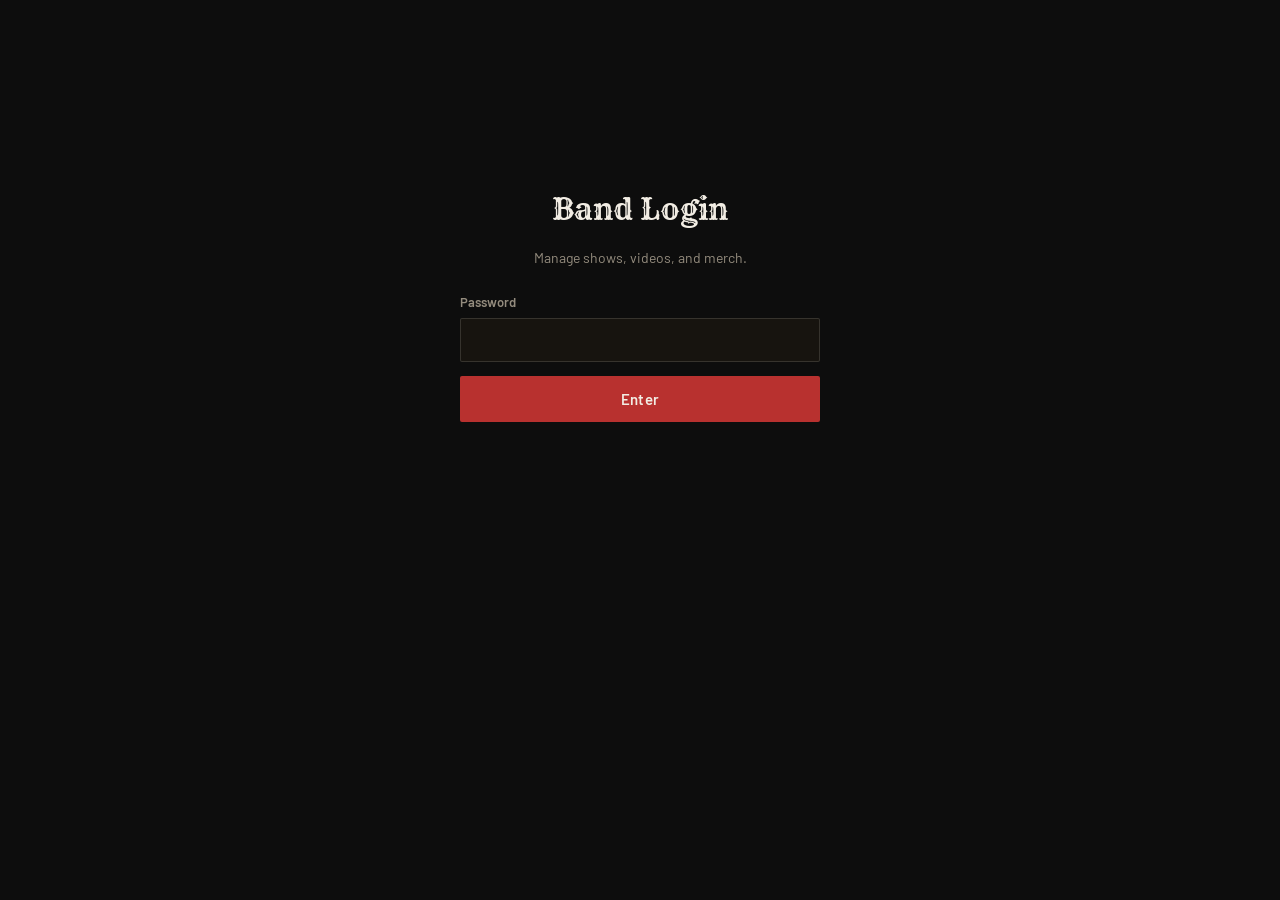
==== admin.html @ 023ae1fc "Update admin.html" ====
<!DOCTYPE html>
<html lang="en">
<head>
<meta charset="UTF-8">
<meta name="viewport" content="width=device-width, initial-scale=1.0">
<title>Admin — All Troy's Fault</title>
<meta name="robots" content="noindex, nofollow">
<link rel="icon" href="logo.png">
<link rel="stylesheet" href="styles.css">
</head>
<body>

<div class="admin-shell">

  <!-- LOGIN -->
  <div class="admin-login" id="loginView">
    <h1>Band Login</h1>
    <p>Manage shows, videos, and merch.</p>
    <form id="loginForm">
      <div class="field">
        <label for="loginPassword">Password</label>
        <input id="loginPassword" type="password" required autocomplete="current-password">
      </div>
      <button class="btn btn-primary" type="submit" style="width:100%;">Enter</button>
      <div class="form-status err" id="loginError"></div>
    </form>
  </div>

  <!-- DASHBOARD -->
  <div id="dashView" style="display:none;">
    <div class="admin-header">
      <h1>Band Dashboard</h1>
      <button class="logout-btn" id="logoutBtn">Log out</button>
    </div>

    <div class="tabs">
      <button class="tab-btn active" data-tab="events">Shows</button>
      <button class="tab-btn" data-tab="videos">Videos</button>
      <button class="tab-btn" data-tab="merch">Merch</button>
    </div>

    <!-- EVENTS -->
    <div class="admin-panel active" id="panel-events">
      <form class="admin-form" id="eventForm">
        <div class="field">
          <label for="ev-venue">Venue</label>
          <input id="ev-venue" name="venue" type="text" required>
        </div>
        <div class="field">
          <label for="ev-location">City / location</label>
          <input id="ev-location" name="location" type="text">
        </div>
        <div class="field">
          <label for="ev-date">Date</label>
          <input id="ev-date" name="date" type="date" required>
        </div>
        <div class="field">
          <label for="ev-time">Time</label>
          <input id="ev-time" name="time" type="time">
        </div>
        <div class="field full">
          <label for="ev-ticket">Ticket / event link (optional)</label>
          <input id="ev-ticket" name="ticketUrl" type="url" placeholder="https://">
        </div>
        <div class="field full">
          <label for="ev-notes">Notes (optional)</label>
          <input id="ev-notes" name="notes" type="text" placeholder="e.g. Acoustic set, private event, 21+">
        </div>
        <div class="full form-actions">
          <button class="btn btn-primary" type="submit">Add show</button>
          <button class="btn btn-outline" type="button" id="eventCancelEdit">Cancel edit</button>
        </div>
      </form>
      <div class="admin-list" id="eventList"></div>
    </div>

    <!-- VIDEOS -->
    <div class="admin-panel" id="panel-videos">
      <form class="admin-form" id="videoForm">
        <div class="field full">
          <label for="vid-title">Title</label>
          <input id="vid-title" name="title" type="text" placeholder="e.g. Live at The Yellow Rose">
        </div>
        <div class="field full">
          <label for="vid-url">Video link (YouTube, Instagram, TikTok)</label>
          <input id="vid-url" name="url" type="url" required placeholder="https://">
        </div>
        <div class="full form-actions">
          <button class="btn btn-primary" type="submit">Add video</button>
        </div>
      </form>
      <div class="admin-list" id="videoList"></div>
    </div>

    <!-- MERCH -->
    <div class="admin-panel" id="panel-merch">
      <form class="admin-form" id="merchForm">
        <div class="field">
          <label for="mer-title">Item title</label>
          <input id="mer-title" name="title" type="text" required placeholder="e.g. Outlaw Tee">
        </div>
        <div class="field">
          <label for="mer-store">Store name</label>
          <input id="mer-store" name="storeName" type="text" required placeholder="e.g. Bonfire">
        </div>
        <div class="field full">
          <label for="mer-storeurl">Store / product link</label>
          <input id="mer-storeurl" name="storeUrl" type="url" required placeholder="https://www.bonfire.com/...">
        </div>
        <div class="field">
          <label for="mer-file">Upload design image</label>
          <input id="mer-file" name="imageFile" type="file" accept="image/*">
          <div class="file-hint">Or paste an image URL instead →</div>
        </div>
        <div class="field">
          <label for="mer-imageurl">Image URL (optional)</label>
          <input id="mer-imageurl" name="imageUrl" type="url" placeholder="https://">
        </div>
        <div class="full form-actions">
          <button class="btn btn-primary" type="submit">Add item</button>
        </div>
      </form>
      <div class="admin-list" id="merchList"></div>
    </div>

  </div>
</div>

<script src="js/config.js"></script>
<script src="js/admin.js"></script>
</body>
</html>
---- styles.css ----
/* =========================================================
   ALL TROY'S FAULT — stylesheet
   Identity: outlaw-country tour poster. Black stage, distressed
   red/denim/rust accents pulled from the badge logo, ticket-stub
   structure for the show list (the page's signature element).
   ========================================================= */

@import url("https://fonts.googleapis.com/css2?family=Rye&family=Barlow:wght@400;500;600;700&family=JetBrains+Mono:wght@400;500;700&display=swap");

:root {
  --black: #0d0d0d;
  --black-soft: #17140f;
  --bone: #f2ede4;
  --barn-red: #b8312f;
  --denim: #2f4868;
  --rust: #c97d32;
  --smoke: #948c7e;
  --hairline: rgba(242, 237, 228, 0.14);

  --font-display: "Rye", serif;
  --font-body: "Barlow", sans-serif;
  --font-mono: "JetBrains Mono", monospace;

  --radius: 2px;
  --container: 1080px;
}

* { box-sizing: border-box; }
html { scroll-behavior: smooth; }
@media (prefers-reduced-motion: reduce) {
  html { scroll-behavior: auto; }
  * { animation-duration: 0.001ms !important; animation-iteration-count: 1 !important; transition-duration: 0.001ms !important; }
}

body {
  margin: 0;
  background: var(--black);
  color: var(--bone);
  font-family: var(--font-body);
  font-size: 16px;
  line-height: 1.55;
  -webkit-font-smoothing: antialiased;
}

img { max-width: 100%; display: block; }
a { color: inherit; }
.container { max-width: var(--container); margin: 0 auto; padding: 0 24px; }

h1, h2, h3 { margin: 0; font-weight: 400; }
.eyebrow {
  font-family: var(--font-mono);
  font-size: 12px;
  letter-spacing: 0.18em;
  text-transform: uppercase;
  color: var(--rust);
  margin-bottom: 10px;
  display: block;
}
.section-title {
  font-family: var(--font-display);
  font-size: clamp(32px, 5vw, 48px);
  color: var(--bone);
  letter-spacing: 0.01em;
}
.section-sub {
  color: var(--smoke);
  max-width: 56ch;
  margin-top: 10px;
}

:focus-visible {
  outline: 2px solid var(--rust);
  outline-offset: 3px;
}

button {
  font-family: var(--font-body);
  cursor: pointer;
}

.btn {
  display: inline-flex;
  align-items: center;
  justify-content: center;
  gap: 8px;
  padding: 13px 26px;
  border-radius: var(--radius);
  border: 1px solid transparent;
  font-weight: 600;
  font-size: 15px;
  letter-spacing: 0.02em;
  text-decoration: none;
  transition: transform 0.15s ease, background 0.15s ease, border-color 0.15s ease;
}
.btn:active { transform: translateY(1px); }
.btn-primary { background: var(--barn-red); color: var(--bone); }
.btn-primary:hover { background: #cc3a37; }
.btn-outline { background: transparent; color: var(--bone); border-color: var(--hairline); }
.btn-outline:hover { border-color: var(--bone); }
.btn[disabled] { opacity: 0.55; cursor: not-allowed; }

/* ---------- Header ---------- */
.site-header {
  position: sticky;
  top: 0;
  z-index: 50;
  background: rgba(13, 13, 13, 0.88);
  backdrop-filter: blur(6px);
  border-bottom: 1px solid var(--hairline);
}
.site-header .container {
  display: flex;
  align-items: center;
  justify-content: space-between;
  height: 68px;
}
.brand {
  display: flex;
  align-items: center;
  gap: 12px;
  text-decoration: none;
  font-family: var(--font-display);
  font-size: 19px;
  color: var(--bone);
}
.brand img { height: 38px; width: 38px; border-radius: 50%; object-fit: cover; }
.brand-fallback {
  height: 38px; width: 38px; border-radius: 50%;
  border: 2px solid var(--barn-red);
  display: none;
  align-items: center; justify-content: center;
  font-family: var(--font-mono); font-size: 10px; font-weight: 700; color: var(--rust);
}

.nav-links {
  display: flex;
  gap: 28px;
  list-style: none;
  margin: 0; padding: 0;
  font-size: 14px;
  font-weight: 600;
  letter-spacing: 0.02em;
}
.nav-links a { text-decoration: none; color: var(--smoke); transition: color 0.15s ease; }
.nav-links a:hover { color: var(--bone); }

.nav-toggle { display: none; background: none; border: 1px solid var(--hairline); color: var(--bone); padding: 8px 10px; border-radius: var(--radius); }

@media (max-width: 780px) {
  .nav-toggle { display: block; }
  .nav-links {
    position: absolute;
    top: 68px; left: 0; right: 0;
    flex-direction: column;
    background: var(--black);
    border-bottom: 1px solid var(--hairline);
    padding: 18px 24px;
    gap: 16px;
    display: none;
  }
  .nav-links.open { display: flex; }
}

/* ---------- Hero ---------- */
.hero {
  position: relative;
  padding: 96px 0 80px;
  overflow: hidden;
  text-align: center;
  isolation: isolate;
}
.hero::before {
  content: "";
  position: absolute;
  inset: -20%;
  background: radial-gradient(closest-side, rgba(184, 49, 47, 0.22), transparent 70%);
  z-index: -1;
  animation: drift 14s ease-in-out infinite alternate;
}
@keyframes drift {
  from { transform: translate(-6%, -4%) scale(1); }
  to { transform: translate(6%, 4%) scale(1.08); }
}
.hero-logo {
  width: 168px; height: 168px;
  border-radius: 50%;
  object-fit: cover;
  margin: 0 auto 28px;
  border: 3px solid var(--barn-red);
}
.hero-logo-fallback {
  width: 168px; height: 168px;
  margin: 0 auto 28px;
  border-radius: 50%;
  border: 3px solid var(--barn-red);
  display: none;
  align-items: center; justify-content: center;
  flex-direction: column;
  font-family: var(--font-display);
  color: var(--bone);
  background: var(--black-soft);
}
.hero-logo-fallback span { font-size: 12px; font-family: var(--font-mono); color: var(--rust); letter-spacing: 0.15em; margin-top: 4px; }

.hero h1 {
  font-family: var(--font-display);
  font-size: clamp(42px, 8vw, 84px);
  line-height: 1.02;
  color: var(--bone);
  text-shadow: 0 0 40px rgba(184, 49, 47, 0.35);
}
.hero-tagline {
  font-family: var(--font-mono);
  color: var(--rust);
  letter-spacing: 0.14em;
  text-transform: uppercase;
  font-size: 13px;
  margin-top: 14px;
}
.hero-desc {
  max-width: 52ch;
  margin: 22px auto 0;
  color: var(--smoke);
  font-size: 17px;
}
.hero-actions {
  display: flex;
  gap: 14px;
  justify-content: center;
  flex-wrap: wrap;
  margin-top: 34px;
}

/* ---------- Sections ---------- */
section { padding: 88px 0; border-bottom: 1px solid var(--hairline); }
section:last-of-type { border-bottom: none; }
.section-head { margin-bottom: 44px; }

/* ---------- Shows: ticket stub list (signature element) ---------- */
.show-list { display: flex; flex-direction: column; gap: 18px; }
.ticket {
  display: grid;
  grid-template-columns: 120px 1fr auto;
  align-items: center;
  gap: 24px;
  background: var(--black-soft);
  border: 1px solid var(--hairline);
  border-radius: var(--radius);
  padding: 22px 26px;
  position: relative;
}
.ticket::after {
  content: "";
  position: absolute;
  right: 168px;
  top: 0; bottom: 0;
  width: 0;
  border-right: 2px dashed var(--hairline);
}
.ticket-date {
  font-family: var(--font-mono);
  text-align: center;
  border-right: none;
}
.ticket-date .dow { display: block; font-size: 12px; color: var(--rust); letter-spacing: 0.1em; }
.ticket-date .dom { display: block; font-size: 32px; font-weight: 700; color: var(--bone); line-height: 1.1; }
.ticket-date .mon { display: block; font-size: 12px; color: var(--smoke); letter-spacing: 0.1em; }
.ticket-info .venue { font-size: 19px; font-weight: 600; color: var(--bone); }
.ticket-info .place { color: var(--smoke); font-size: 14px; margin-top: 3px; }
.ticket-info .note { color: var(--denim); font-size: 13px; margin-top: 8px; font-family: var(--font-mono); }
.ticket-info .note::before { content: "♪ "; }
.ticket-time { font-family: var(--font-mono); color: var(--smoke); font-size: 13px; text-align: right; white-space: nowrap; }
.ticket-link { margin-top: 6px; display: inline-block; font-size: 13px; color: var(--rust); text-decoration: none; font-weight: 600; }
.ticket-link:hover { text-decoration: underline; }

@media (max-width: 620px) {
  .ticket { grid-template-columns: 90px 1fr; }
  .ticket::after { right: auto; left: 90px; }
  .ticket-time { grid-column: 1 / -1; text-align: left; padding-top: 8px; border-top: 1px dashed var(--hairline); margin-top: 4px; }
}

.empty-state {
  border: 1px dashed var(--hairline);
  border-radius: var(--radius);
  padding: 40px 24px;
  text-align: center;
  color: var(--smoke);
  font-size: 15px;
}

/* ---------- Videos ---------- */
.video-grid { display: grid; grid-template-columns: repeat(auto-fill, minmax(280px, 1fr)); gap: 22px; }
.video-card {
  background: var(--black-soft);
  border: 1px solid var(--hairline);
  border-radius: var(--radius);
  overflow: hidden;
}
.video-frame { position: relative; width: 100%; aspect-ratio: 16 / 9; background: #000; }
.video-frame iframe { position: absolute; inset: 0; width: 100%; height: 100%; border: 0; }
.video-card .video-title { padding: 14px 16px 16px; font-size: 14px; font-weight: 600; }
.video-link-tile {
  display: flex; flex-direction: column; align-items: center; justify-content: center;
  gap: 10px; aspect-ratio: 16/9; text-decoration: none; color: var(--bone);
  background: linear-gradient(160deg, var(--black-soft), #0a0a0a);
}
.video-link-tile .platform { font-family: var(--font-mono); font-size: 11px; letter-spacing: 0.12em; color: var(--rust); text-transform: uppercase; }
.video-link-tile .watch { font-size: 14px; font-weight: 600; border: 1px solid var(--hairline); padding: 8px 16px; border-radius: var(--radius); }

/* ---------- Merch ---------- */
.merch-grid { display: grid; grid-template-columns: repeat(auto-fill, minmax(230px, 1fr)); gap: 22px; }
.merch-card {
  background: var(--black-soft);
  border: 1px solid var(--hairline);
  border-radius: var(--radius);
  overflow: hidden;
  text-decoration: none;
  color: var(--bone);
  display: block;
  transition: border-color 0.15s ease;
}
.merch-card:hover { border-color: var(--rust); }
.merch-img { width: 100%; aspect-ratio: 1; object-fit: cover; background: #000; }
.merch-card .merch-body { padding: 14px 16px 18px; }
.merch-card .merch-title { font-weight: 600; font-size: 15px; }
.merch-card .merch-store { font-family: var(--font-mono); font-size: 11px; color: var(--rust); text-transform: uppercase; letter-spacing: 0.1em; margin-top: 6px; }

/* ---------- Booking form ---------- */
.booking-grid { display: grid; grid-template-columns: 1fr 1fr; gap: 16px; max-width: 640px; }
.booking-grid .full { grid-column: 1 / -1; }
.field { display: flex; flex-direction: column; gap: 6px; }
.field label { font-size: 13px; color: var(--smoke); font-weight: 600; }
.field input, .field textarea {
  background: var(--black-soft);
  border: 1px solid var(--hairline);
  border-radius: var(--radius);
  color: var(--bone);
  padding: 12px 14px;
  font-family: var(--font-body);
  font-size: 15px;
}
.field input:focus, .field textarea:focus { border-color: var(--rust); outline: none; }
.field textarea { resize: vertical; min-height: 110px; }
.form-status { margin-top: 16px; font-size: 14px; font-family: var(--font-mono); }
.form-status.ok { color: #7fb88a; }
.form-status.err { color: var(--barn-red); }

@media (max-width: 600px) {
  .booking-grid { grid-template-columns: 1fr; }
}

/* ---------- Follow / social ---------- */
.follow-row { display: flex; gap: 14px; flex-wrap: wrap; }
.social-btn {
  display: flex; align-items: center; gap: 10px;
  padding: 12px 20px;
  border: 1px solid var(--hairline);
  border-radius: var(--radius);
  text-decoration: none;
  color: var(--bone);
  font-weight: 600;
  font-size: 14px;
  transition: border-color 0.15s ease, color 0.15s ease;
}
.social-btn:hover { border-color: var(--rust); color: var(--rust); }

/* ---------- Footer ---------- */
.site-footer {
  padding: 36px 0;
  text-align: center;
  color: var(--smoke);
  font-size: 13px;
}
.site-footer a { color: var(--smoke); text-decoration: none; }
.site-footer a:hover { color: var(--bone); }

/* ---------- Scroll reveal ---------- */
.reveal { opacity: 0; transform: translateY(16px); transition: opacity 0.6s ease, transform 0.6s ease; }
.reveal.in { opacity: 1; transform: translateY(0); }

/* =========================================================
   ADMIN CONSOLE
   ========================================================= */
.admin-shell { max-width: 760px; margin: 0 auto; padding: 60px 24px 100px; }
.admin-login { max-width: 360px; margin: 14vh auto 0; text-align: center; }
.admin-login h1 { font-family: var(--font-display); font-size: 30px; margin-bottom: 6px; }
.admin-login p { color: var(--smoke); font-size: 14px; margin-bottom: 24px; }
.admin-login .field { margin-bottom: 14px; text-align: left; }

.admin-header { display: flex; align-items: center; justify-content: space-between; margin-bottom: 30px; }
.admin-header h1 { font-family: var(--font-display); font-size: 28px; }

.tabs { display: flex; gap: 8px; border-bottom: 1px solid var(--hairline); margin-bottom: 30px; }
.tab-btn {
  background: none; border: none; color: var(--smoke);
  padding: 12px 4px; margin-right: 22px;
  font-weight: 600; font-size: 14px;
  border-bottom: 2px solid transparent;
}
.tab-btn.active { color: var(--bone); border-bottom-color: var(--barn-red); }

.admin-panel { display: none; }
.admin-panel.active { display: block; }

.admin-form {
  background: var(--black-soft);
  border: 1px solid var(--hairline);
  border-radius: var(--radius);
  padding: 22px;
  display: grid;
  grid-template-columns: 1fr 1fr;
  gap: 14px;
  margin-bottom: 30px;
}
.admin-form .full { grid-column: 1 / -1; }
.admin-form .form-actions { display: flex; gap: 10px; align-items: center; }
@media (max-width: 600px) { .admin-form { grid-template-columns: 1fr; } }

.admin-list { display: flex; flex-direction: column; gap: 10px; }
.admin-row {
  display: flex; align-items: center; justify-content: space-between; gap: 12px;
  background: var(--black-soft);
  border: 1px solid var(--hairline);
  border-radius: var(--radius);
  padding: 14px 16px;
}
.admin-row .meta { font-size: 14px; }
.admin-row .meta .title { font-weight: 600; }
.admin-row .meta .sub { color: var(--smoke); font-size: 12px; font-family: var(--font-mono); margin-top: 2px; }
.admin-row .row-actions { display: flex; gap: 8px; flex-shrink: 0; }
.row-actions button {
  background: none; border: 1px solid var(--hairline); color: var(--bone);
  padding: 6px 12px; border-radius: var(--radius); font-size: 13px;
}
.row-actions button:hover { border-color: var(--rust); }
.row-actions .danger:hover { border-color: var(--barn-red); color: var(--barn-red); }

.admin-thumb { width: 44px; height: 44px; border-radius: var(--radius); object-fit: cover; }
.admin-meta-row { display: flex; align-items: center; gap: 12px; }

.file-hint { font-size: 12px; color: var(--smoke); margin-top: 4px; }
.logout-btn { background: none; border: 1px solid var(--hairline); color: var(--smoke); padding: 8px 14px; border-radius: var(--radius); font-size: 13px; }
.logout-btn:hover { color: var(--bone); border-color: var(--bone); }
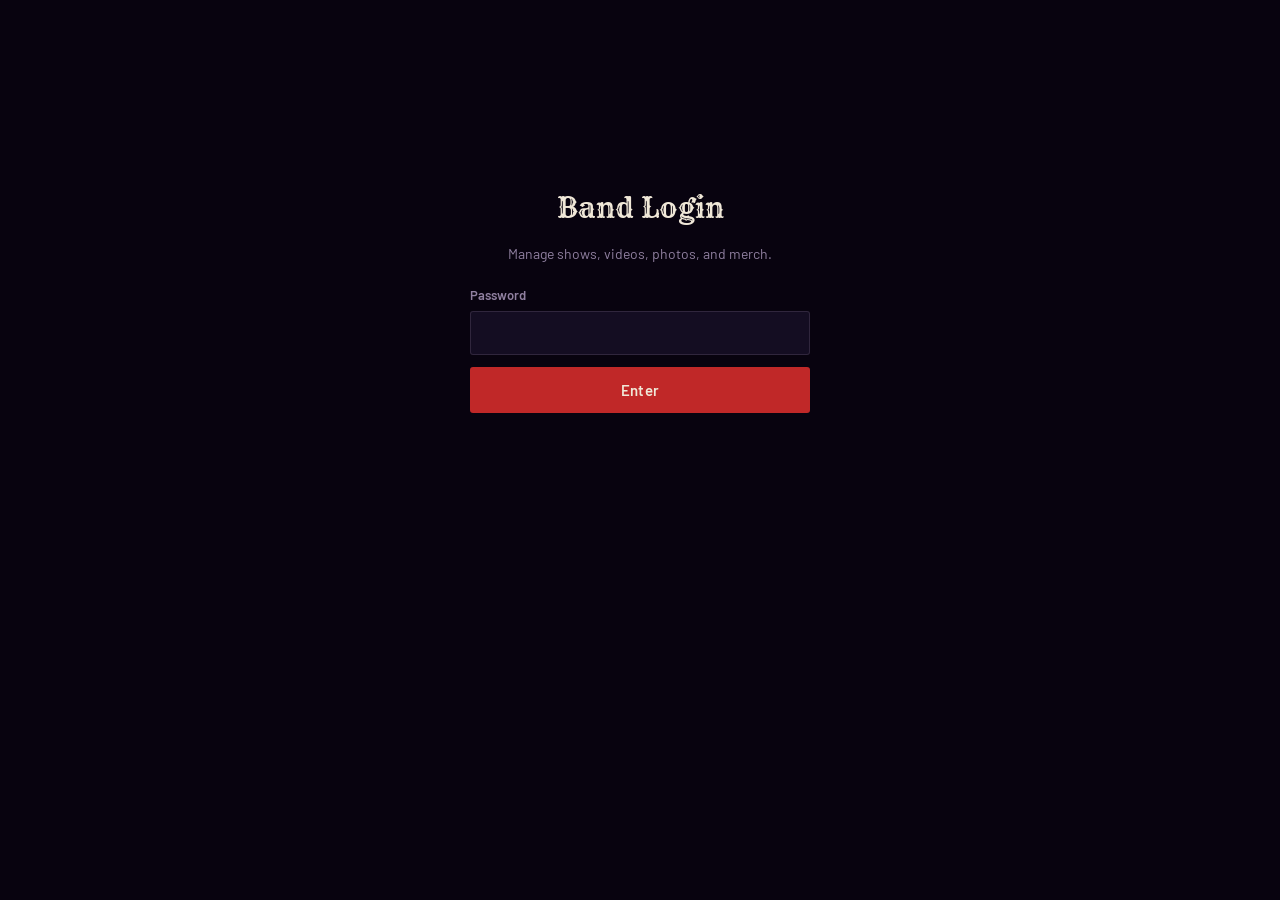
==== commit 65ee904c: "Add files via upload" ====
--- a/admin.html
+++ b/admin.html
@@ -3,19 +3,18 @@
 <head>
 <meta charset="UTF-8">
 <meta name="viewport" content="width=device-width, initial-scale=1.0">
-<title>Admin — All Troy's Fault</title>
-<meta name="robots" content="noindex, nofollow">
+<title>Admin &mdash; All Troy's Fault</title>
+<meta name="robots" content="noindex,nofollow">
 <link rel="icon" href="logo.png">
 <link rel="stylesheet" href="styles.css">
 </head>
 <body>
-
 <div class="admin-shell">
 
   <!-- LOGIN -->
   <div class="admin-login" id="loginView">
     <h1>Band Login</h1>
-    <p>Manage shows, videos, and merch.</p>
+    <p>Manage shows, videos, photos, and merch.</p>
     <form id="loginForm">
       <div class="field">
         <label for="loginPassword">Password</label>
@@ -30,41 +29,45 @@
   <div id="dashView" style="display:none;">
     <div class="admin-header">
       <h1>Band Dashboard</h1>
-      <button class="logout-btn" id="logoutBtn">Log out</button>
+      <div style="display:flex;align-items:center;gap:16px;">
+        <span class="admin-stats" id="subCount"></span>
+        <button class="logout-btn" id="logoutBtn">Log out</button>
+      </div>
     </div>
 
     <div class="tabs">
       <button class="tab-btn active" data-tab="events">Shows</button>
       <button class="tab-btn" data-tab="videos">Videos</button>
+      <button class="tab-btn" data-tab="photos">Photos</button>
       <button class="tab-btn" data-tab="merch">Merch</button>
     </div>
 
-    <!-- EVENTS -->
+    <!-- SHOWS -->
     <div class="admin-panel active" id="panel-events">
       <form class="admin-form" id="eventForm">
         <div class="field">
-          <label for="ev-venue">Venue</label>
-          <input id="ev-venue" name="venue" type="text" required>
+          <label>Venue</label>
+          <input name="venue" type="text" required>
         </div>
         <div class="field">
-          <label for="ev-location">City / location</label>
-          <input id="ev-location" name="location" type="text">
+          <label>City / location</label>
+          <input name="location" type="text">
         </div>
         <div class="field">
-          <label for="ev-date">Date</label>
-          <input id="ev-date" name="date" type="date" required>
+          <label>Date</label>
+          <input name="date" type="date" required>
         </div>
         <div class="field">
-          <label for="ev-time">Time</label>
-          <input id="ev-time" name="time" type="time">
+          <label>Time</label>
+          <input name="time" type="time">
         </div>
         <div class="field full">
-          <label for="ev-ticket">Ticket / event link (optional)</label>
-          <input id="ev-ticket" name="ticketUrl" type="url" placeholder="https://">
+          <label>Ticket / event link (optional)</label>
+          <input name="ticketUrl" type="url" placeholder="https://">
         </div>
         <div class="field full">
-          <label for="ev-notes">Notes (optional)</label>
-          <input id="ev-notes" name="notes" type="text" placeholder="e.g. Acoustic set, private event, 21+">
+          <label>Notes (optional)</label>
+          <input name="notes" type="text" placeholder="e.g. Acoustic set, 21+, private event">
         </div>
         <div class="full form-actions">
           <button class="btn btn-primary" type="submit">Add show</button>
@@ -76,14 +79,26 @@
 
     <!-- VIDEOS -->
     <div class="admin-panel" id="panel-videos">
+      <p style="color:var(--smoke);font-size:13px;margin-bottom:16px;">
+        Paste a <strong>YouTube</strong> or <strong>Google Drive</strong> share link. For Drive: open the video &rarr; Share &rarr; "Anyone with the link" &rarr; copy that URL. Upload a thumbnail so the video has a preview image on the site.
+      </p>
       <form class="admin-form" id="videoForm">
         <div class="field full">
-          <label for="vid-title">Title</label>
-          <input id="vid-title" name="title" type="text" placeholder="e.g. Live at The Yellow Rose">
+          <label>Title</label>
+          <input name="title" type="text" placeholder="e.g. Live at The Yellow Rose">
         </div>
         <div class="field full">
-          <label for="vid-url">Video link (YouTube, Instagram, TikTok)</label>
-          <input id="vid-url" name="url" type="url" required placeholder="https://">
+          <label>Video link (YouTube or Google Drive)</label>
+          <input name="url" type="url" required placeholder="https://">
+        </div>
+        <div class="field">
+          <label>Upload thumbnail image</label>
+          <input name="thumbFile" type="file" accept="image/*">
+          <div class="file-hint">Or paste an image URL below</div>
+        </div>
+        <div class="field">
+          <label>Thumbnail URL (optional)</label>
+          <input name="thumbUrl" type="url" placeholder="https://">
         </div>
         <div class="full form-actions">
           <button class="btn btn-primary" type="submit">Add video</button>
@@ -92,29 +107,52 @@
       <div class="admin-list" id="videoList"></div>
     </div>
 
+    <!-- PHOTOS -->
+    <div class="admin-panel" id="panel-photos">
+      <form class="admin-form" id="photoForm">
+        <div class="field">
+          <label>Upload photo</label>
+          <input name="photoFile" type="file" accept="image/*">
+          <div class="file-hint">Or paste an image URL below &rarr;</div>
+        </div>
+        <div class="field">
+          <label>Image URL (optional)</label>
+          <input name="photoUrl" type="url" placeholder="https://">
+        </div>
+        <div class="field full">
+          <label>Caption (optional)</label>
+          <input name="caption" type="text" placeholder="e.g. Opening night at The Rusty Nail">
+        </div>
+        <div class="full form-actions">
+          <button class="btn btn-primary" type="submit">Add photo</button>
+        </div>
+      </form>
+      <div class="admin-list" id="photoList"></div>
+    </div>
+
     <!-- MERCH -->
     <div class="admin-panel" id="panel-merch">
       <form class="admin-form" id="merchForm">
         <div class="field">
-          <label for="mer-title">Item title</label>
-          <input id="mer-title" name="title" type="text" required placeholder="e.g. Outlaw Tee">
+          <label>Item title</label>
+          <input name="title" type="text" required placeholder="e.g. Outlaw Tee">
         </div>
         <div class="field">
-          <label for="mer-store">Store name</label>
-          <input id="mer-store" name="storeName" type="text" required placeholder="e.g. Bonfire">
+          <label>Store name</label>
+          <input name="storeName" type="text" required placeholder="e.g. Bonfire">
         </div>
         <div class="field full">
-          <label for="mer-storeurl">Store / product link</label>
-          <input id="mer-storeurl" name="storeUrl" type="url" required placeholder="https://www.bonfire.com/...">
+          <label>Store / product link</label>
+          <input name="storeUrl" type="url" required placeholder="https://www.bonfire.com/...">
         </div>
         <div class="field">
-          <label for="mer-file">Upload design image</label>
-          <input id="mer-file" name="imageFile" type="file" accept="image/*">
-          <div class="file-hint">Or paste an image URL instead →</div>
+          <label>Upload design image</label>
+          <input name="imageFile" type="file" accept="image/*">
+          <div class="file-hint">Or paste an image URL &rarr;</div>
         </div>
         <div class="field">
-          <label for="mer-imageurl">Image URL (optional)</label>
-          <input id="mer-imageurl" name="imageUrl" type="url" placeholder="https://">
+          <label>Image URL (optional)</label>
+          <input name="imageUrl" type="url" placeholder="https://">
         </div>
         <div class="full form-actions">
           <button class="btn btn-primary" type="submit">Add item</button>
@@ -126,7 +164,7 @@
   </div>
 </div>
 
-<script src="js/config.js"></script>
-<script src="js/admin.js"></script>
+<script src="config.js"></script>
+<script src="admin.js"></script>
 </body>
 </html>
--- a/styles.css
+++ b/styles.css
@@ -1,35 +1,37 @@
-/* =========================================================
-   ALL TROY'S FAULT — stylesheet
-   Identity: outlaw-country tour poster. Black stage, distressed
-   red/denim/rust accents pulled from the badge logo, ticket-stub
-   structure for the show list (the page's signature element).
-   ========================================================= */
+/* ============================================================
+   ALL TROY'S FAULT — v2  ·  Summer Concert Edition
+   ============================================================ */
 
 @import url("https://fonts.googleapis.com/css2?family=Rye&family=Barlow:wght@400;500;600;700&family=JetBrains+Mono:wght@400;500;700&display=swap");
 
 :root {
-  --black: #0d0d0d;
-  --black-soft: #17140f;
-  --bone: #f2ede4;
-  --barn-red: #b8312f;
-  --denim: #2f4868;
-  --rust: #c97d32;
-  --smoke: #948c7e;
-  --hairline: rgba(242, 237, 228, 0.14);
-
+  /* Core */
+  --black:      #08030f;
+  --black-soft: #110820;
+  --black-card: #140d22;
+  --bone:       #f0e8d8;
+  /* Festival palette */
+  --fest-gold:   #f0a020;
+  --fest-amber:  #e06828;
+  --fest-purple: #6b1b8f;
+  --sky-deep:    #1a0a50;
+  --barn-red:    #c02828;
+  --denim:       #2f4868;
+  --smoke:       #9080a0;
+  --hairline:    rgba(240,220,255,0.12);
+  /* Fonts */
   --font-display: "Rye", serif;
-  --font-body: "Barlow", sans-serif;
-  --font-mono: "JetBrains Mono", monospace;
-
-  --radius: 2px;
-  --container: 1080px;
-}
-
-* { box-sizing: border-box; }
+  --font-body:    "Barlow", sans-serif;
+  --font-mono:    "JetBrains Mono", monospace;
+  --radius: 3px;
+  --container: 1100px;
+}
+
+*,*::before,*::after { box-sizing: border-box; }
 html { scroll-behavior: smooth; }
 @media (prefers-reduced-motion: reduce) {
   html { scroll-behavior: auto; }
-  * { animation-duration: 0.001ms !important; animation-iteration-count: 1 !important; transition-duration: 0.001ms !important; }
+  * { animation-duration:.001ms!important; transition-duration:.001ms!important; }
 }
 
 body {
@@ -43,401 +45,390 @@
 }
 
 img { max-width: 100%; display: block; }
-a { color: inherit; }
+a   { color: inherit; }
 .container { max-width: var(--container); margin: 0 auto; padding: 0 24px; }
-
-h1, h2, h3 { margin: 0; font-weight: 400; }
+h1,h2,h3 { margin:0; font-weight:400; }
+
 .eyebrow {
   font-family: var(--font-mono);
-  font-size: 12px;
-  letter-spacing: 0.18em;
-  text-transform: uppercase;
-  color: var(--rust);
-  margin-bottom: 10px;
-  display: block;
+  font-size: 11px; letter-spacing: .18em; text-transform: uppercase;
+  color: var(--fest-gold); margin-bottom: 10px; display: block;
 }
 .section-title {
   font-family: var(--font-display);
-  font-size: clamp(32px, 5vw, 48px);
-  color: var(--bone);
-  letter-spacing: 0.01em;
-}
-.section-sub {
-  color: var(--smoke);
-  max-width: 56ch;
-  margin-top: 10px;
-}
-
-:focus-visible {
-  outline: 2px solid var(--rust);
-  outline-offset: 3px;
-}
-
-button {
-  font-family: var(--font-body);
-  cursor: pointer;
-}
+  font-size: clamp(28px,5vw,46px); color: var(--bone);
+}
+.section-sub { color: var(--smoke); max-width: 56ch; margin-top: 8px; }
+
+:focus-visible { outline: 2px solid var(--fest-gold); outline-offset: 3px; }
+button { font-family: var(--font-body); cursor: pointer; }
 
 .btn {
-  display: inline-flex;
-  align-items: center;
-  justify-content: center;
-  gap: 8px;
-  padding: 13px 26px;
-  border-radius: var(--radius);
-  border: 1px solid transparent;
-  font-weight: 600;
-  font-size: 15px;
-  letter-spacing: 0.02em;
-  text-decoration: none;
-  transition: transform 0.15s ease, background 0.15s ease, border-color 0.15s ease;
+  display: inline-flex; align-items: center; justify-content: center; gap: 8px;
+  padding: 13px 26px; border-radius: var(--radius); border: 1px solid transparent;
+  font-weight: 600; font-size: 15px; letter-spacing: .02em; text-decoration: none;
+  transition: transform .15s, background .15s, border-color .15s;
 }
 .btn:active { transform: translateY(1px); }
-.btn-primary { background: var(--barn-red); color: var(--bone); }
-.btn-primary:hover { background: #cc3a37; }
-.btn-outline { background: transparent; color: var(--bone); border-color: var(--hairline); }
+.btn-primary  { background: var(--barn-red); color: var(--bone); }
+.btn-primary:hover { background: #d42e2e; }
+.btn-outline  { background: transparent; color: var(--bone); border-color: var(--hairline); }
 .btn-outline:hover { border-color: var(--bone); }
-.btn[disabled] { opacity: 0.55; cursor: not-allowed; }
-
-/* ---------- Header ---------- */
+.btn[disabled] { opacity: .5; cursor: not-allowed; }
+
+/* ── Header ─────────────────────────────────────────────── */
 .site-header {
-  position: sticky;
-  top: 0;
-  z-index: 50;
-  background: rgba(13, 13, 13, 0.88);
-  backdrop-filter: blur(6px);
+  position: sticky; top: 0; z-index: 50;
+  background: rgba(8,3,15,.92);
+  backdrop-filter: blur(8px);
   border-bottom: 1px solid var(--hairline);
 }
 .site-header .container {
-  display: flex;
-  align-items: center;
-  justify-content: space-between;
-  height: 68px;
+  display: flex; align-items: center; justify-content: space-between; height: 66px;
 }
 .brand {
-  display: flex;
-  align-items: center;
-  gap: 12px;
-  text-decoration: none;
-  font-family: var(--font-display);
-  font-size: 19px;
-  color: var(--bone);
-}
-.brand img { height: 38px; width: 38px; border-radius: 50%; object-fit: cover; }
-.brand-fallback {
-  height: 38px; width: 38px; border-radius: 50%;
-  border: 2px solid var(--barn-red);
-  display: none;
-  align-items: center; justify-content: center;
-  font-family: var(--font-mono); font-size: 10px; font-weight: 700; color: var(--rust);
-}
+  display: flex; align-items: center; gap: 10px; text-decoration: none;
+  font-family: var(--font-display); font-size: 18px; color: var(--bone);
+}
+.brand img { height: 36px; width: 36px; border-radius: 50%; object-fit: cover; }
 
 .nav-links {
-  display: flex;
-  gap: 28px;
-  list-style: none;
-  margin: 0; padding: 0;
-  font-size: 14px;
-  font-weight: 600;
-  letter-spacing: 0.02em;
-}
-.nav-links a { text-decoration: none; color: var(--smoke); transition: color 0.15s ease; }
+  display: flex; gap: 26px; list-style: none; margin: 0; padding: 0;
+  font-size: 13px; font-weight: 600; letter-spacing: .03em;
+}
+.nav-links a { text-decoration: none; color: var(--smoke); transition: color .15s; }
 .nav-links a:hover { color: var(--bone); }
 
-.nav-toggle { display: none; background: none; border: 1px solid var(--hairline); color: var(--bone); padding: 8px 10px; border-radius: var(--radius); }
+.nav-toggle { display:none; background:none; border:1px solid var(--hairline); color:var(--bone); padding:7px 10px; border-radius:var(--radius); }
 
 @media (max-width: 780px) {
   .nav-toggle { display: block; }
   .nav-links {
-    position: absolute;
-    top: 68px; left: 0; right: 0;
-    flex-direction: column;
-    background: var(--black);
-    border-bottom: 1px solid var(--hairline);
-    padding: 18px 24px;
-    gap: 16px;
-    display: none;
+    position:absolute; top:66px; left:0; right:0;
+    flex-direction:column; background:var(--black);
+    border-bottom:1px solid var(--hairline);
+    padding:16px 24px; gap:14px; display:none;
   }
   .nav-links.open { display: flex; }
 }
 
-/* ---------- Hero ---------- */
+/* ── Hero — summer concert ───────────────────────────────── */
 .hero {
   position: relative;
-  padding: 96px 0 80px;
+  min-height: 90vh;
+  display: flex; align-items: center; justify-content: center;
+  text-align: center;
   overflow: hidden;
-  text-align: center;
   isolation: isolate;
-}
+  padding: 80px 24px 180px;
+}
+
+/* Optional real photo behind everything */
+.hero-bg-photo {
+  position: absolute; inset: 0; z-index: -3;
+  background: url("hero-bg.jpg") center/cover no-repeat;
+}
+
+/* Sky gradient */
 .hero::before {
   content: "";
-  position: absolute;
-  inset: -20%;
-  background: radial-gradient(closest-side, rgba(184, 49, 47, 0.22), transparent 70%);
-  z-index: -1;
-  animation: drift 14s ease-in-out infinite alternate;
-}
-@keyframes drift {
-  from { transform: translate(-6%, -4%) scale(1); }
-  to { transform: translate(6%, 4%) scale(1.08); }
-}
+  position: absolute; inset: 0; z-index: -2;
+  background:
+    radial-gradient(ellipse 60% 40% at 50% 60%, rgba(224,104,40,.45), transparent 70%),
+    radial-gradient(ellipse 80% 50% at 30% 80%, rgba(240,160,32,.2), transparent 60%),
+    radial-gradient(ellipse 80% 50% at 70% 80%, rgba(107,27,143,.25), transparent 60%),
+    linear-gradient(175deg, #0f0228 0%, #2a0a60 35%, #6b1b8f 60%, #c05010 82%, #0a0015 100%);
+}
+
+/* Stage light beams */
+.hero::after {
+  content: "";
+  position: absolute; inset: 0; z-index: -1;
+  background:
+    radial-gradient(ellipse 25% 60% at 15% 100%, rgba(240,160,32,.18), transparent 70%),
+    radial-gradient(ellipse 25% 60% at 85% 100%, rgba(240,160,32,.18), transparent 70%),
+    radial-gradient(ellipse 15% 40% at 50% 100%, rgba(255,200,100,.12), transparent 60%);
+  animation: beams 8s ease-in-out infinite alternate;
+}
+@keyframes beams {
+  from { opacity:.7; transform: scaleX(1); }
+  to   { opacity:1;  transform: scaleX(1.06); }
+}
+
+/* Crowd SVG sits at the bottom */
+.hero-crowd {
+  position: absolute; bottom: 0; left: 0; right: 0;
+  width: 100%; height: 160px; z-index: 0;
+  pointer-events: none;
+}
+
+.hero-content { position: relative; z-index: 1; }
+
 .hero-logo {
-  width: 168px; height: 168px;
-  border-radius: 50%;
-  object-fit: cover;
-  margin: 0 auto 28px;
-  border: 3px solid var(--barn-red);
-}
-.hero-logo-fallback {
-  width: 168px; height: 168px;
-  margin: 0 auto 28px;
-  border-radius: 50%;
-  border: 3px solid var(--barn-red);
-  display: none;
-  align-items: center; justify-content: center;
-  flex-direction: column;
-  font-family: var(--font-display);
-  color: var(--bone);
-  background: var(--black-soft);
-}
-.hero-logo-fallback span { font-size: 12px; font-family: var(--font-mono); color: var(--rust); letter-spacing: 0.15em; margin-top: 4px; }
+  width: 150px; height: 150px; border-radius: 50%;
+  object-fit: cover; margin: 0 auto 24px;
+  border: 3px solid var(--fest-gold);
+  box-shadow: 0 0 40px rgba(240,160,32,.4);
+}
 
 .hero h1 {
   font-family: var(--font-display);
-  font-size: clamp(42px, 8vw, 84px);
-  line-height: 1.02;
+  font-size: clamp(40px,8vw,86px); line-height: 1;
   color: var(--bone);
-  text-shadow: 0 0 40px rgba(184, 49, 47, 0.35);
+  text-shadow: 0 2px 30px rgba(224,104,40,.6), 0 0 80px rgba(107,27,143,.4);
 }
 .hero-tagline {
-  font-family: var(--font-mono);
-  color: var(--rust);
-  letter-spacing: 0.14em;
-  text-transform: uppercase;
-  font-size: 13px;
-  margin-top: 14px;
+  font-family: var(--font-mono); color: var(--fest-gold);
+  letter-spacing: .18em; text-transform: uppercase; font-size: 13px; margin-top: 12px;
 }
 .hero-desc {
-  max-width: 52ch;
-  margin: 22px auto 0;
-  color: var(--smoke);
-  font-size: 17px;
+  max-width: 50ch; margin: 18px auto 0; color: var(--smoke); font-size: 17px;
 }
 .hero-actions {
-  display: flex;
-  gap: 14px;
-  justify-content: center;
-  flex-wrap: wrap;
-  margin-top: 34px;
-}
-
-/* ---------- Sections ---------- */
-section { padding: 88px 0; border-bottom: 1px solid var(--hairline); }
+  display: flex; gap: 14px; justify-content: center; flex-wrap: wrap; margin-top: 28px;
+}
+
+/* ── Sections ────────────────────────────────────────────── */
+section { padding: 80px 0; border-bottom: 1px solid var(--hairline); }
 section:last-of-type { border-bottom: none; }
-.section-head { margin-bottom: 44px; }
-
-/* ---------- Shows: ticket stub list (signature element) ---------- */
-.show-list { display: flex; flex-direction: column; gap: 18px; }
+.section-head { margin-bottom: 40px; }
+
+.reveal { opacity:0; transform:translateY(14px); transition:opacity .6s ease,transform .6s ease; }
+.reveal.in { opacity:1; transform:translateY(0); }
+
+.empty-state {
+  border: 1px dashed var(--hairline); border-radius: var(--radius);
+  padding: 36px 24px; text-align: center; color: var(--smoke); font-size: 15px;
+}
+
+/* ── Ticket stubs (Shows) ────────────────────────────────── */
+.show-list { display: flex; flex-direction: column; gap: 16px; }
 .ticket {
-  display: grid;
-  grid-template-columns: 120px 1fr auto;
-  align-items: center;
-  gap: 24px;
-  background: var(--black-soft);
-  border: 1px solid var(--hairline);
+  display: grid; grid-template-columns: 110px 1fr auto;
+  align-items: center; gap: 22px;
+  background: var(--black-card);
+  border: 1px solid var(--hairline); border-radius: var(--radius);
+  padding: 20px 24px; position: relative;
+}
+.ticket::after {
+  content:""; position:absolute; right:160px; top:0; bottom:0;
+  border-right: 2px dashed var(--hairline);
+}
+.ticket-date { font-family:var(--font-mono); text-align:center; }
+.ticket-date .dow { display:block; font-size:11px; color:var(--fest-gold); letter-spacing:.1em; }
+.ticket-date .dom { display:block; font-size:30px; font-weight:700; color:var(--bone); line-height:1.1; }
+.ticket-date .mon { display:block; font-size:11px; color:var(--smoke); letter-spacing:.1em; }
+.ticket-info .venue { font-size:18px; font-weight:600; }
+.ticket-info .place { color:var(--smoke); font-size:13px; margin-top:2px; }
+.ticket-info .note  { color:var(--denim); font-size:12px; margin-top:6px; font-family:var(--font-mono); }
+.ticket-info .note::before { content:"♪ "; }
+.ticket-time { font-family:var(--font-mono); color:var(--smoke); font-size:12px; text-align:right; white-space:nowrap; }
+.ticket-link { margin-top:5px; display:inline-block; font-size:12px; color:var(--fest-gold); text-decoration:none; font-weight:600; }
+.ticket-link:hover { text-decoration:underline; }
+@media (max-width:620px) {
+  .ticket { grid-template-columns:80px 1fr; }
+  .ticket::after { right:auto; left:80px; }
+  .ticket-time { grid-column:1/-1; text-align:left; padding-top:8px; border-top:1px dashed var(--hairline); }
+}
+
+/* ── Video grid with click-to-play thumbnails ────────────── */
+.video-grid { display: grid; grid-template-columns: repeat(auto-fill,minmax(280px,1fr)); gap: 20px; }
+.video-card {
+  background: var(--black-card); border: 1px solid var(--hairline);
+  border-radius: var(--radius); overflow: hidden;
+}
+.video-thumb-wrap {
+  position: relative; width: 100%; aspect-ratio: 16/9;
+  background: #000; cursor: pointer; overflow: hidden;
+}
+.video-thumb-wrap img {
+  width:100%; height:100%; object-fit:cover;
+  transition: opacity .2s ease;
+}
+.video-thumb-wrap:hover img { opacity:.8; }
+.play-btn {
+  position:absolute; top:50%; left:50%; transform:translate(-50%,-50%);
+  width:56px; height:56px; border-radius:50%;
+  background: rgba(240,160,32,.9); display:flex; align-items:center; justify-content:center;
+  pointer-events:none; transition:transform .15s ease;
+}
+.video-thumb-wrap:hover .play-btn { transform:translate(-50%,-50%) scale(1.08); }
+.play-btn svg { width:22px; height:22px; fill:#fff; margin-left:3px; }
+.video-frame { position:relative; width:100%; aspect-ratio:16/9; }
+.video-frame iframe { position:absolute; inset:0; width:100%; height:100%; border:0; }
+.video-card .video-title { padding:12px 14px 14px; font-size:14px; font-weight:600; }
+
+/* ── Horizontal carousels (Merch + Photos) ───────────────── */
+.carousel-wrap { position: relative; }
+.carousel {
+  display: flex; gap: 18px; overflow-x: auto; scroll-snap-type: x mandatory;
+  scroll-behavior: smooth; padding-bottom: 12px;
+  -webkit-overflow-scrolling: touch;
+  scrollbar-width: thin; scrollbar-color: var(--fest-gold) transparent;
+}
+.carousel::-webkit-scrollbar { height: 4px; }
+.carousel::-webkit-scrollbar-track { background: transparent; }
+.carousel::-webkit-scrollbar-thumb { background: var(--fest-gold); border-radius: 2px; }
+
+.carousel-btn {
+  position:absolute; top:50%; transform:translateY(-50%);
+  width:40px; height:40px; border-radius:50%;
+  background:rgba(8,3,15,.85); border:1px solid var(--hairline);
+  color:var(--bone); font-size:18px; display:flex; align-items:center; justify-content:center;
+  cursor:pointer; z-index:2; transition:border-color .15s;
+}
+.carousel-btn:hover { border-color:var(--fest-gold); }
+.carousel-btn.prev { left:-16px; }
+.carousel-btn.next { right:-16px; }
+@media (max-width:600px) { .carousel-btn { display:none; } }
+
+/* Merch cards in carousel */
+.merch-slide {
+  flex: 0 0 230px; scroll-snap-align: start;
+  background: var(--black-card); border: 1px solid var(--hairline);
+  border-radius: var(--radius); overflow: hidden; text-decoration: none; color: var(--bone);
+  transition: border-color .15s;
+}
+.merch-slide:hover { border-color: var(--fest-gold); }
+.merch-slide img { width:100%; aspect-ratio:1; object-fit:cover; background:#000; }
+.merch-slide .merch-body { padding:12px 14px 16px; }
+.merch-slide .merch-title { font-weight:600; font-size:14px; }
+.merch-slide .merch-store { font-family:var(--font-mono); font-size:11px; color:var(--fest-gold); text-transform:uppercase; letter-spacing:.1em; margin-top:4px; }
+
+/* Photo cards in carousel */
+.photo-slide {
+  flex: 0 0 280px; scroll-snap-align: start;
+  border-radius: var(--radius); overflow: hidden;
+  cursor: pointer; position: relative;
+}
+.photo-slide img { width:100%; height:200px; object-fit:cover; display:block; transition:transform .3s ease; }
+.photo-slide:hover img { transform:scale(1.04); }
+.photo-slide .photo-caption {
+  position:absolute; bottom:0; left:0; right:0;
+  background:linear-gradient(to top,rgba(8,3,15,.9),transparent);
+  padding:20px 12px 10px; font-size:13px; font-weight:600; color:var(--bone);
+}
+
+/* Photo lightbox */
+.lightbox {
+  display:none; position:fixed; inset:0; z-index:200;
+  background:rgba(0,0,0,.92); align-items:center; justify-content:center;
+}
+.lightbox.open { display:flex; }
+.lightbox img { max-width:92vw; max-height:88vh; object-fit:contain; border-radius:var(--radius); }
+.lightbox-close {
+  position:absolute; top:20px; right:24px; background:none; border:none;
+  color:var(--bone); font-size:30px; cursor:pointer;
+}
+
+/* ── Social icons ────────────────────────────────────────── */
+.social-row { display:flex; gap:16px; flex-wrap:wrap; }
+.social-icon {
+  width:52px; height:52px; border-radius:14px;
+  display:flex; align-items:center; justify-content:center;
+  background:var(--black-card); border:1px solid var(--hairline);
+  text-decoration:none; color:var(--bone);
+  transition:border-color .15s, background .15s;
+}
+.social-icon:hover { border-color:var(--fest-gold); background:rgba(240,160,32,.1); }
+.social-icon svg { width:26px; height:26px; fill:currentColor; }
+
+/* ── Booking form ────────────────────────────────────────── */
+.booking-grid { display:grid; grid-template-columns:1fr 1fr; gap:16px; max-width:640px; }
+.booking-grid .full { grid-column:1/-1; }
+.field { display:flex; flex-direction:column; gap:6px; }
+.field label { font-size:13px; color:var(--smoke); font-weight:600; }
+.field input, .field textarea, .field select {
+  background:var(--black-card); border:1px solid var(--hairline); border-radius:var(--radius);
+  color:var(--bone); padding:12px 14px;
+  font-family:var(--font-body); font-size:15px;
+}
+.field select { cursor:pointer; appearance:none;
+  background-image:url("data:image/svg+xml,%3Csvg xmlns='http://www.w3.org/2000/svg' width='12' height='12' viewBox='0 0 12 12'%3E%3Cpath fill='%239080a0' d='M6 8L1 3h10z'/%3E%3C/svg%3E");
+  background-repeat:no-repeat; background-position:right 14px center; padding-right:36px;
+}
+.field input:focus,.field textarea:focus,.field select:focus { border-color:var(--fest-gold); outline:none; }
+.field textarea { resize:vertical; min-height:100px; }
+.form-status { margin-top:14px; font-size:14px; font-family:var(--font-mono); }
+.form-status.ok  { color:#7fb88a; }
+.form-status.err { color:var(--barn-red); }
+@media (max-width:600px) { .booking-grid { grid-template-columns:1fr; } }
+
+/* ── Newsletter ──────────────────────────────────────────── */
+.newsletter-wrap {
+  background: linear-gradient(135deg, var(--sky-deep), #2d0a5c);
+  border: 1px solid rgba(240,160,32,.25);
   border-radius: var(--radius);
-  padding: 22px 26px;
-  position: relative;
-}
-.ticket::after {
-  content: "";
-  position: absolute;
-  right: 168px;
-  top: 0; bottom: 0;
-  width: 0;
-  border-right: 2px dashed var(--hairline);
-}
-.ticket-date {
-  font-family: var(--font-mono);
-  text-align: center;
-  border-right: none;
-}
-.ticket-date .dow { display: block; font-size: 12px; color: var(--rust); letter-spacing: 0.1em; }
-.ticket-date .dom { display: block; font-size: 32px; font-weight: 700; color: var(--bone); line-height: 1.1; }
-.ticket-date .mon { display: block; font-size: 12px; color: var(--smoke); letter-spacing: 0.1em; }
-.ticket-info .venue { font-size: 19px; font-weight: 600; color: var(--bone); }
-.ticket-info .place { color: var(--smoke); font-size: 14px; margin-top: 3px; }
-.ticket-info .note { color: var(--denim); font-size: 13px; margin-top: 8px; font-family: var(--font-mono); }
-.ticket-info .note::before { content: "♪ "; }
-.ticket-time { font-family: var(--font-mono); color: var(--smoke); font-size: 13px; text-align: right; white-space: nowrap; }
-.ticket-link { margin-top: 6px; display: inline-block; font-size: 13px; color: var(--rust); text-decoration: none; font-weight: 600; }
-.ticket-link:hover { text-decoration: underline; }
-
-@media (max-width: 620px) {
-  .ticket { grid-template-columns: 90px 1fr; }
-  .ticket::after { right: auto; left: 90px; }
-  .ticket-time { grid-column: 1 / -1; text-align: left; padding-top: 8px; border-top: 1px dashed var(--hairline); margin-top: 4px; }
-}
-
-.empty-state {
-  border: 1px dashed var(--hairline);
-  border-radius: var(--radius);
-  padding: 40px 24px;
-  text-align: center;
-  color: var(--smoke);
-  font-size: 15px;
-}
-
-/* ---------- Videos ---------- */
-.video-grid { display: grid; grid-template-columns: repeat(auto-fill, minmax(280px, 1fr)); gap: 22px; }
-.video-card {
-  background: var(--black-soft);
-  border: 1px solid var(--hairline);
-  border-radius: var(--radius);
-  overflow: hidden;
-}
-.video-frame { position: relative; width: 100%; aspect-ratio: 16 / 9; background: #000; }
-.video-frame iframe { position: absolute; inset: 0; width: 100%; height: 100%; border: 0; }
-.video-card .video-title { padding: 14px 16px 16px; font-size: 14px; font-weight: 600; }
-.video-link-tile {
-  display: flex; flex-direction: column; align-items: center; justify-content: center;
-  gap: 10px; aspect-ratio: 16/9; text-decoration: none; color: var(--bone);
-  background: linear-gradient(160deg, var(--black-soft), #0a0a0a);
-}
-.video-link-tile .platform { font-family: var(--font-mono); font-size: 11px; letter-spacing: 0.12em; color: var(--rust); text-transform: uppercase; }
-.video-link-tile .watch { font-size: 14px; font-weight: 600; border: 1px solid var(--hairline); padding: 8px 16px; border-radius: var(--radius); }
-
-/* ---------- Merch ---------- */
-.merch-grid { display: grid; grid-template-columns: repeat(auto-fill, minmax(230px, 1fr)); gap: 22px; }
-.merch-card {
-  background: var(--black-soft);
-  border: 1px solid var(--hairline);
-  border-radius: var(--radius);
-  overflow: hidden;
-  text-decoration: none;
-  color: var(--bone);
-  display: block;
-  transition: border-color 0.15s ease;
-}
-.merch-card:hover { border-color: var(--rust); }
-.merch-img { width: 100%; aspect-ratio: 1; object-fit: cover; background: #000; }
-.merch-card .merch-body { padding: 14px 16px 18px; }
-.merch-card .merch-title { font-weight: 600; font-size: 15px; }
-.merch-card .merch-store { font-family: var(--font-mono); font-size: 11px; color: var(--rust); text-transform: uppercase; letter-spacing: 0.1em; margin-top: 6px; }
-
-/* ---------- Booking form ---------- */
-.booking-grid { display: grid; grid-template-columns: 1fr 1fr; gap: 16px; max-width: 640px; }
-.booking-grid .full { grid-column: 1 / -1; }
-.field { display: flex; flex-direction: column; gap: 6px; }
-.field label { font-size: 13px; color: var(--smoke); font-weight: 600; }
-.field input, .field textarea {
-  background: var(--black-soft);
-  border: 1px solid var(--hairline);
-  border-radius: var(--radius);
-  color: var(--bone);
-  padding: 12px 14px;
-  font-family: var(--font-body);
-  font-size: 15px;
-}
-.field input:focus, .field textarea:focus { border-color: var(--rust); outline: none; }
-.field textarea { resize: vertical; min-height: 110px; }
-.form-status { margin-top: 16px; font-size: 14px; font-family: var(--font-mono); }
-.form-status.ok { color: #7fb88a; }
-.form-status.err { color: var(--barn-red); }
-
-@media (max-width: 600px) {
-  .booking-grid { grid-template-columns: 1fr; }
-}
-
-/* ---------- Follow / social ---------- */
-.follow-row { display: flex; gap: 14px; flex-wrap: wrap; }
-.social-btn {
-  display: flex; align-items: center; gap: 10px;
-  padding: 12px 20px;
-  border: 1px solid var(--hairline);
-  border-radius: var(--radius);
-  text-decoration: none;
-  color: var(--bone);
-  font-weight: 600;
-  font-size: 14px;
-  transition: border-color 0.15s ease, color 0.15s ease;
-}
-.social-btn:hover { border-color: var(--rust); color: var(--rust); }
-
-/* ---------- Footer ---------- */
+  padding: 40px; max-width: 620px;
+}
+.newsletter-wrap h3 { font-family:var(--font-display); font-size:26px; margin-bottom:8px; }
+.newsletter-wrap p  { color:var(--smoke); font-size:14px; margin:0 0 22px; }
+.newsletter-form { display:flex; gap:10px; flex-wrap:wrap; }
+.newsletter-form input {
+  flex:1; min-width:200px;
+  background:rgba(255,255,255,.08); border:1px solid var(--hairline);
+  border-radius:var(--radius); color:var(--bone);
+  padding:12px 14px; font-size:15px; font-family:var(--font-body);
+}
+.newsletter-form input:focus { border-color:var(--fest-gold); outline:none; }
+.newsletter-disclaimer { font-size:11px; color:var(--smoke); margin-top:10px; font-family:var(--font-mono); }
+
+/* ── Footer ──────────────────────────────────────────────── */
 .site-footer {
-  padding: 36px 0;
-  text-align: center;
-  color: var(--smoke);
-  font-size: 13px;
-}
-.site-footer a { color: var(--smoke); text-decoration: none; }
-.site-footer a:hover { color: var(--bone); }
-
-/* ---------- Scroll reveal ---------- */
-.reveal { opacity: 0; transform: translateY(16px); transition: opacity 0.6s ease, transform 0.6s ease; }
-.reveal.in { opacity: 1; transform: translateY(0); }
-
-/* =========================================================
+  padding:32px 0; text-align:center; color:var(--smoke); font-size:13px;
+}
+.site-footer a { color:var(--smoke); text-decoration:none; }
+.site-footer a:hover { color:var(--bone); }
+
+/* =============================================================
    ADMIN CONSOLE
-   ========================================================= */
-.admin-shell { max-width: 760px; margin: 0 auto; padding: 60px 24px 100px; }
-.admin-login { max-width: 360px; margin: 14vh auto 0; text-align: center; }
-.admin-login h1 { font-family: var(--font-display); font-size: 30px; margin-bottom: 6px; }
-.admin-login p { color: var(--smoke); font-size: 14px; margin-bottom: 24px; }
-.admin-login .field { margin-bottom: 14px; text-align: left; }
-
-.admin-header { display: flex; align-items: center; justify-content: space-between; margin-bottom: 30px; }
-.admin-header h1 { font-family: var(--font-display); font-size: 28px; }
-
-.tabs { display: flex; gap: 8px; border-bottom: 1px solid var(--hairline); margin-bottom: 30px; }
+   ============================================================= */
+.admin-shell { max-width:760px; margin:0 auto; padding:60px 24px 100px; }
+
+.admin-login { max-width:340px; margin:14vh auto 0; text-align:center; }
+.admin-login h1 { font-family:var(--font-display); font-size:28px; margin-bottom:6px; }
+.admin-login p  { color:var(--smoke); font-size:14px; margin-bottom:20px; }
+.admin-login .field { text-align:left; margin-bottom:12px; }
+
+.admin-header { display:flex; align-items:center; justify-content:space-between; margin-bottom:28px; }
+.admin-header h1 { font-family:var(--font-display); font-size:26px; }
+.admin-stats { font-family:var(--font-mono); font-size:12px; color:var(--smoke); }
+
+.tabs { display:flex; border-bottom:1px solid var(--hairline); margin-bottom:28px; overflow-x:auto; }
 .tab-btn {
-  background: none; border: none; color: var(--smoke);
-  padding: 12px 4px; margin-right: 22px;
-  font-weight: 600; font-size: 14px;
-  border-bottom: 2px solid transparent;
-}
-.tab-btn.active { color: var(--bone); border-bottom-color: var(--barn-red); }
-
-.admin-panel { display: none; }
-.admin-panel.active { display: block; }
+  background:none; border:none; color:var(--smoke);
+  padding:11px 4px; margin-right:20px; font-weight:600; font-size:13px;
+  border-bottom:2px solid transparent; white-space:nowrap; flex-shrink:0;
+}
+.tab-btn.active { color:var(--bone); border-bottom-color:var(--barn-red); }
+
+.admin-panel { display:none; }
+.admin-panel.active { display:block; }
 
 .admin-form {
-  background: var(--black-soft);
-  border: 1px solid var(--hairline);
-  border-radius: var(--radius);
-  padding: 22px;
-  display: grid;
-  grid-template-columns: 1fr 1fr;
-  gap: 14px;
-  margin-bottom: 30px;
-}
-.admin-form .full { grid-column: 1 / -1; }
-.admin-form .form-actions { display: flex; gap: 10px; align-items: center; }
-@media (max-width: 600px) { .admin-form { grid-template-columns: 1fr; } }
-
-.admin-list { display: flex; flex-direction: column; gap: 10px; }
+  background:var(--black-card); border:1px solid var(--hairline); border-radius:var(--radius);
+  padding:20px; display:grid; grid-template-columns:1fr 1fr; gap:14px; margin-bottom:26px;
+}
+.admin-form .full { grid-column:1/-1; }
+.admin-form .form-actions { display:flex; gap:10px; align-items:center; }
+@media (max-width:600px) { .admin-form { grid-template-columns:1fr; } }
+
+.admin-list { display:flex; flex-direction:column; gap:10px; }
 .admin-row {
-  display: flex; align-items: center; justify-content: space-between; gap: 12px;
-  background: var(--black-soft);
-  border: 1px solid var(--hairline);
-  border-radius: var(--radius);
-  padding: 14px 16px;
-}
-.admin-row .meta { font-size: 14px; }
-.admin-row .meta .title { font-weight: 600; }
-.admin-row .meta .sub { color: var(--smoke); font-size: 12px; font-family: var(--font-mono); margin-top: 2px; }
-.admin-row .row-actions { display: flex; gap: 8px; flex-shrink: 0; }
+  display:flex; align-items:center; justify-content:space-between; gap:12px;
+  background:var(--black-card); border:1px solid var(--hairline); border-radius:var(--radius); padding:13px 15px;
+}
+.admin-row .meta .title { font-weight:600; font-size:14px; }
+.admin-row .meta .sub   { color:var(--smoke); font-size:12px; font-family:var(--font-mono); margin-top:2px; }
+.admin-row .row-actions { display:flex; gap:8px; flex-shrink:0; }
 .row-actions button {
-  background: none; border: 1px solid var(--hairline); color: var(--bone);
-  padding: 6px 12px; border-radius: var(--radius); font-size: 13px;
-}
-.row-actions button:hover { border-color: var(--rust); }
-.row-actions .danger:hover { border-color: var(--barn-red); color: var(--barn-red); }
-
-.admin-thumb { width: 44px; height: 44px; border-radius: var(--radius); object-fit: cover; }
-.admin-meta-row { display: flex; align-items: center; gap: 12px; }
-
-.file-hint { font-size: 12px; color: var(--smoke); margin-top: 4px; }
-.logout-btn { background: none; border: 1px solid var(--hairline); color: var(--smoke); padding: 8px 14px; border-radius: var(--radius); font-size: 13px; }
-.logout-btn:hover { color: var(--bone); border-color: var(--bone); }
+  background:none; border:1px solid var(--hairline); color:var(--bone);
+  padding:6px 11px; border-radius:var(--radius); font-size:12px;
+}
+.row-actions button:hover       { border-color:var(--fest-gold); }
+.row-actions .danger:hover      { border-color:var(--barn-red); color:var(--barn-red); }
+.admin-thumb { width:44px; height:44px; border-radius:var(--radius); object-fit:cover; flex-shrink:0; }
+.admin-meta-row { display:flex; align-items:center; gap:10px; min-width:0; }
+.file-hint { font-size:11px; color:var(--smoke); margin-top:3px; font-family:var(--font-mono); }
+.logout-btn { background:none; border:1px solid var(--hairline); color:var(--smoke); padding:7px 13px; border-radius:var(--radius); font-size:13px; }
+.logout-btn:hover { color:var(--bone); border-color:var(--bone); }
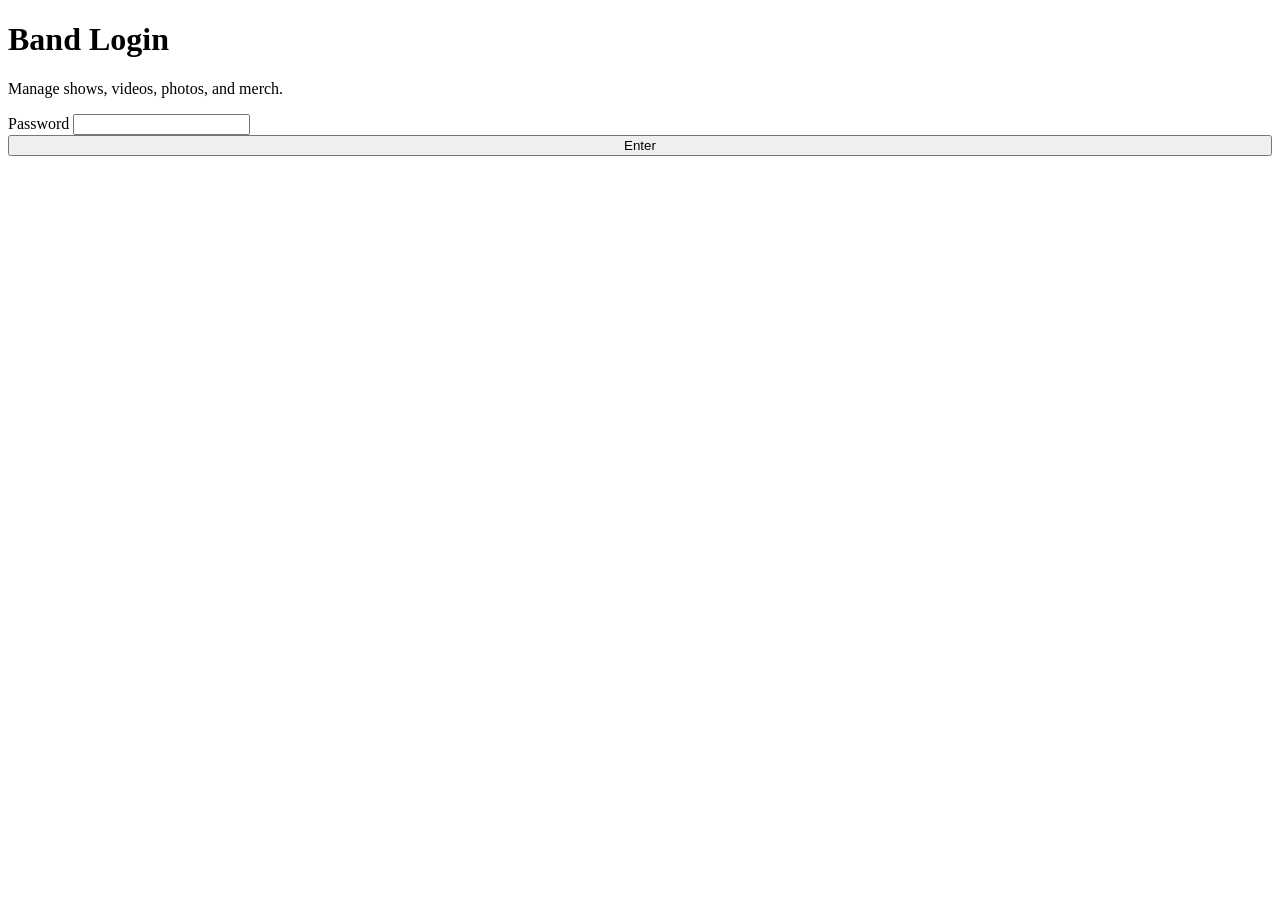
==== commit 41b7ebaf: "Add files via upload" ====
--- a/admin.html
+++ b/admin.html
@@ -40,6 +40,7 @@
       <button class="tab-btn" data-tab="videos">Videos</button>
       <button class="tab-btn" data-tab="photos">Photos</button>
       <button class="tab-btn" data-tab="merch">Merch</button>
+      <button class="tab-btn" data-tab="backgrounds">Backgrounds</button>
     </div>
 
     <!-- SHOWS -->
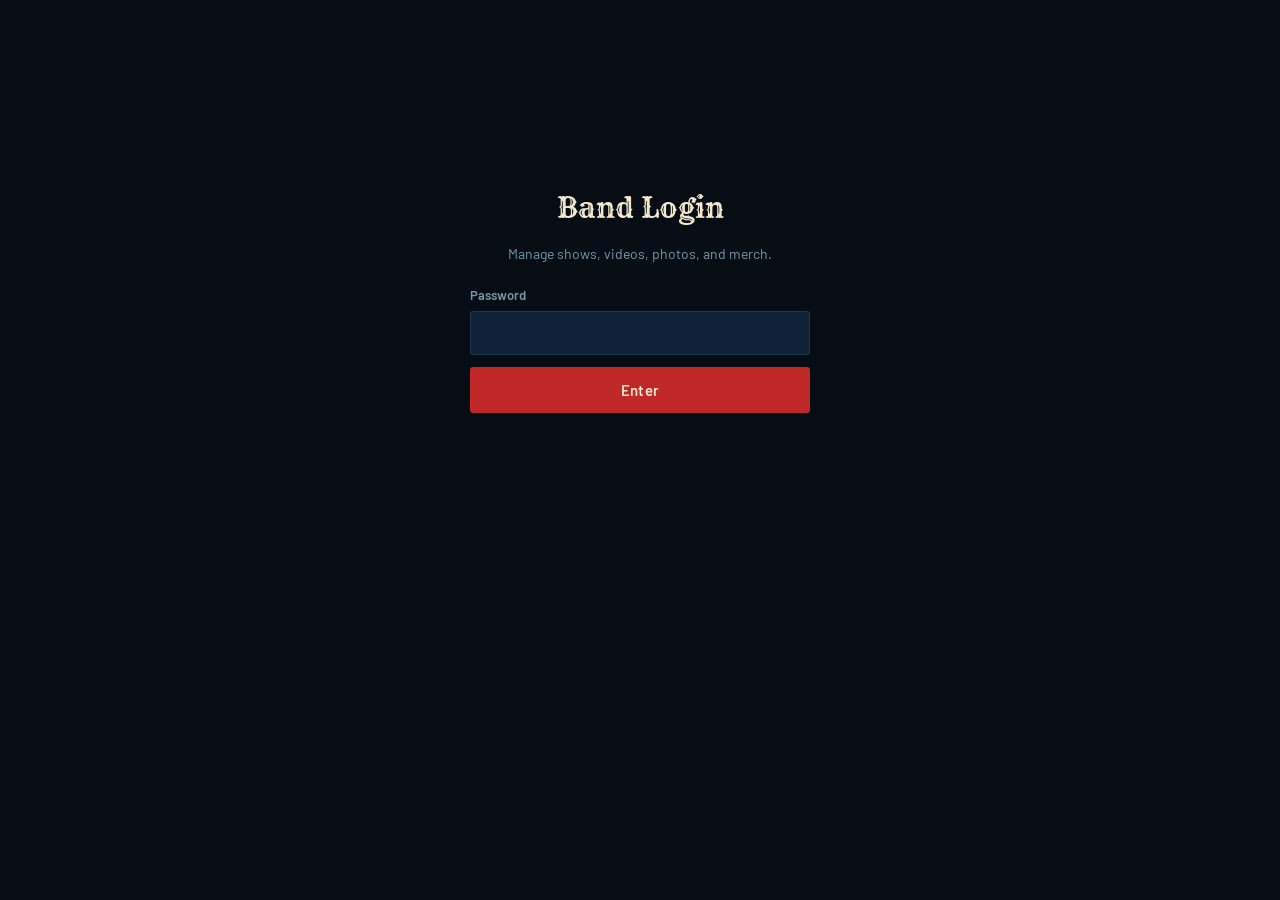
==== commit e68986fa: "Add files via upload" ====
--- a/admin.html
+++ b/admin.html
@@ -162,6 +162,106 @@
       <div class="admin-list" id="merchList"></div>
     </div>
 
+
+    <!-- BACKGROUNDS -->
+    <div class="admin-panel" id="panel-backgrounds">
+      <p style="color:var(--smoke);font-size:13px;margin-bottom:20px;">
+        Upload a photo for each section of the site. Photos show subtly behind the content &mdash; great for moody band shots or stage photos. Leave any slot empty for the plain dark background.
+      </p>
+
+      <div class="bg-slot">
+        <div class="bg-slot-header">
+          <span class="bg-slot-label">Hero (top of page)</span>
+          <img class="bg-slot-thumb" id="bgThumb-hero" src="" alt="">
+        </div>
+        <div class="bg-slot-inputs">
+          <div class="field"><label>Upload photo</label><input type="file" accept="image/*" id="bgFile-hero"></div>
+          <div class="field"><label>Or paste URL</label><input type="url" id="bgUrl-hero" placeholder="https://"></div>
+        </div>
+        <div class="bg-slot-actions">
+          <button class="btn btn-primary" onclick="saveBg('hero')">Save</button>
+          <button class="btn btn-outline" onclick="clearBg('hero')">Clear</button>
+        </div>
+      </div>
+
+      <div class="bg-slot">
+        <div class="bg-slot-header">
+          <span class="bg-slot-label">Shows Section</span>
+          <img class="bg-slot-thumb" id="bgThumb-shows" src="" alt="">
+        </div>
+        <div class="bg-slot-inputs">
+          <div class="field"><label>Upload photo</label><input type="file" accept="image/*" id="bgFile-shows"></div>
+          <div class="field"><label>Or paste URL</label><input type="url" id="bgUrl-shows" placeholder="https://"></div>
+        </div>
+        <div class="bg-slot-actions">
+          <button class="btn btn-primary" onclick="saveBg('shows')">Save</button>
+          <button class="btn btn-outline" onclick="clearBg('shows')">Clear</button>
+        </div>
+      </div>
+
+      <div class="bg-slot">
+        <div class="bg-slot-header">
+          <span class="bg-slot-label">Videos Section</span>
+          <img class="bg-slot-thumb" id="bgThumb-videos" src="" alt="">
+        </div>
+        <div class="bg-slot-inputs">
+          <div class="field"><label>Upload photo</label><input type="file" accept="image/*" id="bgFile-videos"></div>
+          <div class="field"><label>Or paste URL</label><input type="url" id="bgUrl-videos" placeholder="https://"></div>
+        </div>
+        <div class="bg-slot-actions">
+          <button class="btn btn-primary" onclick="saveBg('videos')">Save</button>
+          <button class="btn btn-outline" onclick="clearBg('videos')">Clear</button>
+        </div>
+      </div>
+
+      <div class="bg-slot">
+        <div class="bg-slot-header">
+          <span class="bg-slot-label">Merch Section</span>
+          <img class="bg-slot-thumb" id="bgThumb-merch" src="" alt="">
+        </div>
+        <div class="bg-slot-inputs">
+          <div class="field"><label>Upload photo</label><input type="file" accept="image/*" id="bgFile-merch"></div>
+          <div class="field"><label>Or paste URL</label><input type="url" id="bgUrl-merch" placeholder="https://"></div>
+        </div>
+        <div class="bg-slot-actions">
+          <button class="btn btn-primary" onclick="saveBg('merch')">Save</button>
+          <button class="btn btn-outline" onclick="clearBg('merch')">Clear</button>
+        </div>
+      </div>
+
+      <div class="bg-slot">
+        <div class="bg-slot-header">
+          <span class="bg-slot-label">Booking Section</span>
+          <img class="bg-slot-thumb" id="bgThumb-book" src="" alt="">
+        </div>
+        <div class="bg-slot-inputs">
+          <div class="field"><label>Upload photo</label><input type="file" accept="image/*" id="bgFile-book"></div>
+          <div class="field"><label>Or paste URL</label><input type="url" id="bgUrl-book" placeholder="https://"></div>
+        </div>
+        <div class="bg-slot-actions">
+          <button class="btn btn-primary" onclick="saveBg('book')">Save</button>
+          <button class="btn btn-outline" onclick="clearBg('book')">Clear</button>
+        </div>
+      </div>
+
+      <div class="bg-slot">
+        <div class="bg-slot-header">
+          <span class="bg-slot-label">Follow / Social Section</span>
+          <img class="bg-slot-thumb" id="bgThumb-follow" src="" alt="">
+        </div>
+        <div class="bg-slot-inputs">
+          <div class="field"><label>Upload photo</label><input type="file" accept="image/*" id="bgFile-follow"></div>
+          <div class="field"><label>Or paste URL</label><input type="url" id="bgUrl-follow" placeholder="https://"></div>
+        </div>
+        <div class="bg-slot-actions">
+          <button class="btn btn-primary" onclick="saveBg('follow')">Save</button>
+          <button class="btn btn-outline" onclick="clearBg('follow')">Clear</button>
+        </div>
+      </div>
+
+      <div class="form-status" id="bgStatus"></div>
+    </div>
+
   </div>
 </div>
 
--- a/styles.css
+++ b/styles.css
@@ -0,0 +1,623 @@
+/* ============================================================
+   ALL TROY'S FAULT — v2  ·  Summer Concert Edition
+   ============================================================ */
+
+@import url("https://fonts.googleapis.com/css2?family=Rye&family=Barlow:wght@400;500;600;700&family=JetBrains+Mono:wght@400;500;700&display=swap");
+
+:root {
+  /* Core — beach night */
+  --black:      #060d14;
+  --black-soft: #0c1a28;
+  --black-card: #0f2238;
+  --bone:       #f5e8d0;
+  /* Beach palette */
+  --fest-gold:   #f0a820;
+  --fest-amber:  #e06830;
+  --seafoam:     #28b4ac;
+  --ocean:       #1a6b9a;
+  --sky-deep:    #081830;
+  --barn-red:    #c02828;
+  --denim:       #2a6898;
+  --smoke:       #7898a8;
+  --hairline:    rgba(120,200,220,0.13);
+  /* Fonts */
+  --font-display: "Rye", serif;
+  --font-body:    "Barlow", sans-serif;
+  --font-mono:    "JetBrains Mono", monospace;
+  --radius: 3px;
+  --container: 1100px;
+}
+
+*,*::before,*::after { box-sizing: border-box; }
+html { scroll-behavior: smooth; }
+@media (prefers-reduced-motion: reduce) {
+  html { scroll-behavior: auto; }
+  * { animation-duration:.001ms!important; transition-duration:.001ms!important; }
+}
+
+body {
+  margin: 0;
+  background: var(--black);
+  color: var(--bone);
+  font-family: var(--font-body);
+  font-size: 16px;
+  line-height: 1.55;
+  -webkit-font-smoothing: antialiased;
+}
+
+img { max-width: 100%; display: block; }
+a   { color: inherit; }
+.container { max-width: var(--container); margin: 0 auto; padding: 0 24px; }
+h1,h2,h3 { margin:0; font-weight:400; }
+
+.eyebrow {
+  font-family: var(--font-mono);
+  font-size: 11px; letter-spacing: .18em; text-transform: uppercase;
+  color: var(--seafoam); margin-bottom: 10px; display: block;
+}
+.section-title {
+  font-family: var(--font-display);
+  font-size: clamp(28px,5vw,46px); color: var(--bone);
+}
+.section-sub { color: var(--smoke); max-width: 56ch; margin-top: 8px; }
+
+:focus-visible { outline: 2px solid var(--fest-gold); outline-offset: 3px; }
+button { font-family: var(--font-body); cursor: pointer; }
+
+.btn {
+  display: inline-flex; align-items: center; justify-content: center; gap: 8px;
+  padding: 13px 26px; border-radius: var(--radius); border: 1px solid transparent;
+  font-weight: 600; font-size: 15px; letter-spacing: .02em; text-decoration: none;
+  transition: transform .15s, background .15s, border-color .15s;
+}
+.btn:active { transform: translateY(1px); }
+.btn-primary  { background: var(--barn-red); color: var(--bone); }
+.btn-primary:hover { background: #d42e2e; }
+.btn-outline  { background: transparent; color: var(--bone); border-color: var(--hairline); }
+.btn-outline:hover { border-color: var(--bone); }
+.btn[disabled] { opacity: .5; cursor: not-allowed; }
+
+/* ── Header ─────────────────────────────────────────────── */
+.site-header {
+  position: sticky; top: 0; z-index: 50;
+  background: rgba(8,3,15,.92);
+  backdrop-filter: blur(8px);
+  border-bottom: 1px solid var(--hairline);
+}
+.site-header .container {
+  display: flex; align-items: center; justify-content: space-between; height: 66px;
+}
+.brand {
+  display: flex; align-items: center; gap: 10px; text-decoration: none;
+  font-family: var(--font-display); font-size: 18px; color: var(--bone);
+}
+.brand img { height: 36px; width: 36px; border-radius: 50%; object-fit: cover; }
+
+.nav-links {
+  display: flex; gap: 26px; list-style: none; margin: 0; padding: 0;
+  font-size: 13px; font-weight: 600; letter-spacing: .03em;
+}
+.nav-links a { text-decoration: none; color: var(--smoke); transition: color .15s; }
+.nav-links a:hover { color: var(--bone); }
+
+.nav-toggle { display:none; background:none; border:1px solid var(--hairline); color:var(--bone); padding:7px 10px; border-radius:var(--radius); }
+
+@media (min-width: 781px) {
+  .site-header .container { height: 82px; }
+  .brand { font-size: 22px; gap: 14px; }
+  .brand img { height: 48px; width: 48px; }
+  .nav-links { gap: 38px; font-size: 15px; }
+}
+@media (max-width: 780px) {
+  .nav-toggle { display: block; }
+  .nav-links {
+    position:absolute; top:66px; left:0; right:0;
+    flex-direction:column; background:var(--black);
+    border-bottom:1px solid var(--hairline);
+    padding:16px 24px; gap:14px; display:none;
+  }
+  .nav-links.open { display: flex; }
+}
+
+/* ── Hero — summer concert ───────────────────────────────── */
+.hero {
+  position: relative;
+  min-height: 90vh;
+  display: flex; align-items: center; justify-content: center;
+  text-align: center;
+  overflow: hidden;
+  isolation: isolate;
+  padding: 80px 24px 180px;
+}
+
+/* Optional real photo behind everything */
+.hero-bg-photo {
+  position: absolute; inset: 0; z-index: -3;
+  background: url("hero-bg.jpg") center/cover no-repeat;
+}
+
+/* Sky gradient */
+.hero::before {
+  content: "";
+  position: absolute; inset: 0; z-index: -2;
+  background:
+    radial-gradient(ellipse 60% 40% at 50% 60%, rgba(224,104,40,.45), transparent 70%),
+    radial-gradient(ellipse 80% 50% at 30% 80%, rgba(240,160,32,.2), transparent 60%),
+    radial-gradient(ellipse 80% 50% at 70% 80%, rgba(107,27,143,.25), transparent 60%),
+    linear-gradient(175deg, rgba(15,2,40,.82) 0%, rgba(42,10,96,.75) 35%, rgba(107,27,143,.62) 60%, rgba(192,80,16,.52) 82%, rgba(10,0,21,.88) 100%);
+}
+
+/* Stage light beams */
+.hero::after {
+  content: "";
+  position: absolute; inset: 0; z-index: -1;
+  background:
+    radial-gradient(ellipse 30% 60% at 12% 100%, rgba(40,180,172,.20), transparent 70%),
+    radial-gradient(ellipse 30% 60% at 88% 100%, rgba(240,160,32,.20), transparent 70%),
+    radial-gradient(ellipse 20% 45% at 50% 100%, rgba(255,200,120,.14), transparent 60%);
+  animation: beams 8s ease-in-out infinite alternate;
+}
+@keyframes beams {
+  from { opacity:.7; transform: scaleX(1); }
+  to   { opacity:1;  transform: scaleX(1.06); }
+}
+
+/* Wave at the bottom */
+.hero-wave {
+  position: absolute; bottom: 0; left: 0; right: 0;
+  width: 100%; height: 140px; z-index: 0;
+  pointer-events: none;
+}
+
+.hero-content { position: relative; z-index: 1; }
+
+.hero-logo {
+  width: 150px; height: 150px; border-radius: 50%;
+  object-fit: cover; margin: 0 auto 24px;
+  border: 3px solid var(--fest-gold);
+  box-shadow: 0 0 40px rgba(240,160,32,.4);
+}
+
+.hero h1 {
+  font-family: var(--font-display);
+  font-size: clamp(40px,8vw,86px); line-height: 1;
+  color: var(--bone);
+  text-shadow: 0 2px 30px rgba(224,104,40,.6), 0 0 80px rgba(107,27,143,.4);
+}
+.hero-tagline {
+  font-family: var(--font-mono); color: var(--fest-gold);
+  letter-spacing: .18em; text-transform: uppercase; font-size: 13px; margin-top: 12px;
+}
+.hero-desc {
+  max-width: 50ch; margin: 18px auto 0; color: var(--smoke); font-size: 17px;
+}
+.hero-actions {
+  display: flex; gap: 14px; justify-content: center; flex-wrap: wrap; margin-top: 28px;
+}
+
+/* ── Sections ────────────────────────────────────────────── */
+section { padding: 80px 0; border-bottom: 1px solid var(--hairline); }
+section:last-of-type { border-bottom: none; }
+.section-head { margin-bottom: 40px; }
+
+.reveal { opacity:0; transform:translateY(14px); transition:opacity .6s ease,transform .6s ease; }
+.reveal.in { opacity:1; transform:translateY(0); }
+
+.empty-state {
+  border: 1px dashed var(--hairline); border-radius: var(--radius);
+  padding: 36px 24px; text-align: center; color: var(--smoke); font-size: 15px;
+}
+
+
+/* ── Section background photos (set by JS from admin-uploaded images) ── */
+.has-bg-photo { position: relative; isolation: isolate; }
+.has-bg-photo::before {
+  content: "";
+  position: absolute; inset: 0; z-index: -1;
+  background-image: var(--section-bg);
+  background-size: cover; background-position: center;
+  opacity: 0.18;
+  pointer-events: none;
+}
+
+/* Labeled background slot cards in admin */
+.bg-slot { background:var(--black-card); border:1px solid var(--hairline); border-radius:var(--radius); padding:16px 18px; margin-bottom:14px; }
+.bg-slot-header { display:flex; align-items:center; justify-content:space-between; margin-bottom:12px; }
+.bg-slot-label { font-weight:600; font-size:14px; }
+.bg-slot-thumb { width:64px; height:40px; border-radius:var(--radius); object-fit:cover; border:1px solid var(--hairline); display:none; }
+.bg-slot-thumb.visible { display:block; }
+.bg-slot-inputs { display:grid; grid-template-columns:1fr 1fr; gap:10px; }
+.bg-slot-actions { display:flex; gap:8px; margin-top:10px; }
+@media (max-width:600px) { .bg-slot-inputs { grid-template-columns:1fr; } }
+
+/* ── Concert ticket design ───────────────────────────────── */
+.show-list { display: flex; flex-direction: column; gap: 22px; }
+
+.ticket-new {
+  display: grid;
+  grid-template-columns: 88px 1fr 148px;
+  background: #ede8d8;
+  border-radius: 4px;
+  overflow: hidden;
+  color: #111;
+  box-shadow: 0 6px 32px rgba(0,0,0,.6);
+  font-family: var(--font-body);
+  position: relative;
+}
+
+/* Perforation hole dots */
+.ticket-new::before,
+.ticket-new::after {
+  content: "";
+  position: absolute;
+  right: 158px;
+  width: 22px; height: 22px;
+  border-radius: 50%;
+  background: var(--black);
+  z-index: 3;
+  transform: translateX(50%);
+}
+.ticket-new::before { top: -11px; }
+.ticket-new::after  { bottom: -11px; }
+
+.ticket-logo-col {
+  background: #e2dcc8;
+  display: flex; align-items: center; justify-content: center;
+  padding: 14px;
+  border-right: 2px dashed rgba(0,0,0,.18);
+}
+.ticket-logo-col img {
+  width: 66px; height: 66px; border-radius: 50%; object-fit: cover;
+}
+.ticket-logo-fallback {
+  width: 66px; height: 66px; border-radius: 50%;
+  background: #111; color: #fff;
+  display: flex; align-items: center; justify-content: center;
+  font-weight: 900; font-size: 14px; letter-spacing: .05em;
+}
+
+.ticket-main-col {
+  padding: 12px 14px;
+  display: flex; flex-direction: column; gap: 4px;
+}
+
+.ticket-venue-badge {
+  display: inline-block;
+  background: #000; color: #fff;
+  font-weight: 900; font-size: clamp(11px,1.6vw,15px);
+  text-transform: uppercase; letter-spacing: .04em;
+  padding: 3px 8px; border-radius: 2px;
+  max-width: 100%; overflow: hidden;
+  text-overflow: ellipsis; white-space: nowrap;
+  align-self: flex-start;
+}
+
+.ticket-event-type {
+  font-size: clamp(20px,3.8vw,38px);
+  font-weight: 900; text-transform: uppercase;
+  letter-spacing: -.02em; line-height: .95;
+  color: #000;
+}
+
+.ticket-rule {
+  border: none; border-top: 1.5px solid #bbb; margin: 2px 0;
+}
+
+.ticket-detail-row {
+  display: flex; align-items: baseline;
+  justify-content: space-between; gap: 8px;
+}
+.ticket-detail-row .td-l { font-size: 12px; color: #333; }
+.ticket-detail-row .td-r { font-size: 13px; font-weight: 900; color: #000; letter-spacing: -.01em; white-space: nowrap; }
+.ticket-detail-row.sub .td-l { font-size: 11px; color: #555; }
+.ticket-detail-row.sub .td-r { font-size: 11px; font-weight: 600; }
+
+.ticket-notes-tag {
+  font-size: 11px; color: #777; font-style: italic;
+  border-top: 1px solid #ccc; padding-top: 5px; margin-top: 2px;
+}
+.ticket-buy-link {
+  align-self: flex-start;
+  font-size: 11px; font-weight: 700; letter-spacing: .1em;
+  text-transform: uppercase; color: #b8312f;
+  border: 1.5px solid #b8312f; padding: 3px 10px;
+  text-decoration: none; border-radius: 2px; margin-top: 2px;
+}
+
+/* Stub */
+.ticket-stub-col {
+  background: #e2dcc8;
+  border-left: 2px dashed rgba(0,0,0,.18);
+  display: flex; align-items: stretch;
+  padding: 10px 6px; gap: 4px; overflow: hidden;
+}
+
+.stub-field {
+  display: flex; flex-direction: column;
+  align-items: center; justify-content: center;
+  gap: 2px; flex: 1;
+  writing-mode: vertical-rl; transform: rotate(180deg);
+}
+.stub-field + .stub-field { border-top: 1px solid #ccc; }
+
+.stub-lbl { font-size: 9px; text-transform: uppercase; letter-spacing: .16em; color: #777; font-family: var(--font-mono); }
+.stub-val { font-size: 22px; font-weight: 900; color: #000; line-height: 1; }
+
+.stub-sep { width: 1px; background: rgba(0,0,0,.12); flex-shrink: 0; align-self: stretch; }
+
+.stub-barcode {
+  width: 16px; flex-shrink: 0; align-self: stretch;
+  background: repeating-linear-gradient(
+    to bottom,
+    #000 0, #000 3px, transparent 3px, transparent 5px,
+    #000 5px, #000 6px, transparent 6px, transparent 9px,
+    #000 9px, #000 12px, transparent 12px, transparent 14px,
+    #000 14px, #000 15px, transparent 15px, transparent 18px,
+    #000 18px, #000 21px, transparent 21px, transparent 24px
+  );
+}
+
+.stub-num {
+  display: flex; flex-direction: column;
+  align-items: center; justify-content: center; gap: 3px;
+}
+.stub-num-lbl {
+  font-size: 8px; text-transform: uppercase; letter-spacing: .1em;
+  color: #888; font-family: var(--font-mono);
+  writing-mode: vertical-rl; transform: rotate(180deg);
+}
+.stub-num-val {
+  font-size: 9px; font-family: var(--font-mono); color: #444;
+  writing-mode: vertical-rl; transform: rotate(180deg); letter-spacing: .04em;
+}
+
+@media (max-width: 760px) {
+  .ticket-new { grid-template-columns: 64px 1fr 100px; }
+  .ticket-logo-col img { width: 42px; height: 42px; }
+  .ticket-logo-col { padding: 8px; }
+  .ticket-stub-col { padding: 4px 3px; width: 100px; }
+  .stub-val { font-size: 13px; }
+  .stub-lbl { font-size: 8px; }
+  .stub-barcode { width: 8px; }
+}
+@media (max-width: 520px) {
+  /* Stack: main on top, stub as horizontal footer row */
+  .ticket-new {
+    display: flex; flex-direction: column;
+    grid-template-columns: unset;
+  }
+  .ticket-logo-col { display: none; }
+  .ticket-new::before, .ticket-new::after { display: none; }
+  .ticket-stub-col {
+    width: 100%;
+    border-left: none;
+    border-top: 2px dashed rgba(0,0,0,.2);
+    flex-direction: row;
+    height: 54px;
+    padding: 0 14px;
+    align-items: center;
+    justify-content: flex-start;
+    gap: 0;
+  }
+  .stub-field {
+    writing-mode: horizontal-tb;
+    transform: none;
+    flex-direction: column;
+    flex: 1;
+    align-items: center;
+    justify-content: center;
+    border-top: none;
+    border-right: 1px solid rgba(0,0,0,.15);
+    padding: 6px 10px;
+    gap: 1px;
+  }
+  .stub-field:last-of-type { border-right: none; }
+  .stub-sep, .stub-barcode, .stub-num { display: none; }
+  .stub-lbl { font-size: 8px; letter-spacing: .12em; }
+  .stub-val { font-size: 18px; }
+}
+
+/* ── Video grid with click-to-play thumbnails ────────────── */
+.video-grid { display: grid; grid-template-columns: repeat(auto-fill,minmax(280px,1fr)); gap: 20px; }
+.video-card {
+  background: var(--black-card); border: 1px solid var(--hairline);
+  border-radius: var(--radius); overflow: hidden;
+}
+.video-thumb-wrap {
+  position: relative; width: 100%; aspect-ratio: 16/9;
+  background: #000; cursor: pointer; overflow: hidden;
+}
+.video-thumb-wrap img {
+  width:100%; height:100%; object-fit:cover;
+  transition: opacity .2s ease;
+}
+.video-thumb-wrap:hover img { opacity:.8; }
+.play-btn {
+  position:absolute; top:50%; left:50%; transform:translate(-50%,-50%);
+  width:56px; height:56px; border-radius:50%;
+  background: rgba(240,160,32,.9); display:flex; align-items:center; justify-content:center;
+  pointer-events:none; transition:transform .15s ease;
+}
+.video-thumb-wrap:hover .play-btn { transform:translate(-50%,-50%) scale(1.08); }
+.play-btn svg { width:22px; height:22px; fill:#fff; margin-left:3px; }
+.video-frame { position:relative; width:100%; aspect-ratio:16/9; }
+.video-frame iframe { position:absolute; inset:0; width:100%; height:100%; border:0; }
+.video-card .video-title { padding:12px 14px 14px; font-size:14px; font-weight:600; }
+
+/* ── Horizontal carousels (Merch + Photos) ───────────────── */
+.carousel-wrap { position: relative; }
+.carousel {
+  display: flex; gap: 18px; overflow-x: auto; scroll-snap-type: x mandatory;
+  scroll-behavior: smooth; padding-bottom: 12px;
+  -webkit-overflow-scrolling: touch;
+  scrollbar-width: thin; scrollbar-color: var(--fest-gold) transparent;
+}
+.carousel::-webkit-scrollbar { height: 4px; }
+.carousel::-webkit-scrollbar-track { background: transparent; }
+.carousel::-webkit-scrollbar-thumb { background: var(--fest-gold); border-radius: 2px; }
+
+.carousel-btn {
+  position:absolute; top:50%; transform:translateY(-50%);
+  width:40px; height:40px; border-radius:50%;
+  background:rgba(6,13,20,.88); border:1px solid var(--hairline);
+  color:var(--bone); font-size:18px; display:flex; align-items:center; justify-content:center;
+  cursor:pointer; z-index:2; transition:border-color .15s;
+}
+.carousel-btn:hover { border-color:var(--fest-gold); }
+.carousel-btn.prev { left:-16px; }
+.carousel-btn.next { right:-16px; }
+@media (max-width:600px) { .carousel-btn { display:none; } }
+
+/* Merch cards in carousel */
+.merch-slide {
+  flex: 0 0 230px; scroll-snap-align: start;
+  background: var(--black-card); border: 1px solid var(--hairline);
+  border-radius: var(--radius); overflow: hidden; text-decoration: none; color: var(--bone);
+  transition: border-color .15s;
+}
+.merch-slide:hover { border-color: var(--fest-gold); }
+.merch-slide img { width:100%; aspect-ratio:1; object-fit:cover; background:#000; }
+.merch-slide .merch-body { padding:12px 14px 16px; }
+.merch-slide .merch-title { font-weight:600; font-size:14px; }
+.merch-slide .merch-store { font-family:var(--font-mono); font-size:11px; color:var(--fest-gold); text-transform:uppercase; letter-spacing:.1em; margin-top:4px; }
+
+/* Photo cards in carousel */
+.photo-slide {
+  flex: 0 0 280px; scroll-snap-align: start;
+  border-radius: var(--radius); overflow: hidden;
+  cursor: pointer; position: relative;
+}
+.photo-slide img { width:100%; height:200px; object-fit:cover; display:block; transition:transform .3s ease; }
+.photo-slide:hover img { transform:scale(1.04); }
+.photo-slide .photo-caption {
+  position:absolute; bottom:0; left:0; right:0;
+  background:linear-gradient(to top,rgba(8,3,15,.9),transparent);
+  padding:20px 12px 10px; font-size:13px; font-weight:600; color:var(--bone);
+}
+
+/* Photo lightbox */
+.lightbox {
+  display:none; position:fixed; inset:0; z-index:200;
+  background:rgba(0,0,0,.92); align-items:center; justify-content:center;
+}
+.lightbox.open { display:flex; }
+.lightbox img { max-width:92vw; max-height:88vh; object-fit:contain; border-radius:var(--radius); }
+.lightbox-close {
+  position:absolute; top:20px; right:24px; background:none; border:none;
+  color:var(--bone); font-size:30px; cursor:pointer;
+}
+
+/* ── Social icons ────────────────────────────────────────── */
+.social-row { display:flex; gap:16px; flex-wrap:wrap; justify-content:center; }
+.social-icon {
+  width:52px; height:52px; border-radius:14px;
+  display:flex; align-items:center; justify-content:center;
+  background:var(--black-card); border:1px solid var(--hairline);
+  text-decoration:none; color:var(--bone);
+  transition:border-color .15s, background .15s;
+}
+.social-icon:hover { border-color:var(--fest-gold); background:rgba(240,160,32,.1); }
+.social-icon svg { width:26px; height:26px; fill:currentColor; }
+
+/* ── Booking form ────────────────────────────────────────── */
+.booking-grid { display:grid; grid-template-columns:1fr 1fr; gap:16px; max-width:640px; margin:0 auto; }
+#book .section-head, #newsletter .section-head, #follow .section-head { text-align: center; }
+#follow .section-sub, #book .section-sub, #newsletter .section-sub { margin: 8px auto 0; }
+.booking-grid .full { grid-column:1/-1; }
+.field { display:flex; flex-direction:column; gap:6px; }
+.field label { font-size:13px; color:var(--smoke); font-weight:600; }
+.field input, .field textarea, .field select {
+  background:var(--black-card); border:1px solid var(--hairline); border-radius:var(--radius);
+  color:var(--bone); padding:12px 14px;
+  font-family:var(--font-body); font-size:15px;
+}
+.field select { cursor:pointer; appearance:none;
+  background-image:url("data:image/svg+xml,%3Csvg xmlns='http://www.w3.org/2000/svg' width='12' height='12' viewBox='0 0 12 12'%3E%3Cpath fill='%239080a0' d='M6 8L1 3h10z'/%3E%3C/svg%3E");
+  background-repeat:no-repeat; background-position:right 14px center; padding-right:36px;
+}
+.field input:focus,.field textarea:focus,.field select:focus { border-color:var(--fest-gold); outline:none; }
+.field textarea { resize:vertical; min-height:100px; }
+.form-status { margin-top:14px; font-size:14px; font-family:var(--font-mono); }
+.form-status.ok  { color:#7fb88a; }
+.form-status.err { color:var(--barn-red); }
+@media (max-width:600px) { .booking-grid { grid-template-columns:1fr; } }
+
+/* ── Newsletter ──────────────────────────────────────────── */
+.newsletter-wrap {
+  margin: 0 auto;
+  background: linear-gradient(135deg, var(--sky-deep), #0a2848);
+  border: 1px solid rgba(240,160,32,.25);
+  border-radius: var(--radius);
+  padding: 40px; max-width: 620px;
+}
+.newsletter-wrap h3 { font-family:var(--font-display); font-size:26px; margin-bottom:8px; }
+.newsletter-wrap p  { color:var(--smoke); font-size:14px; margin:0 0 22px; }
+.newsletter-form { display:flex; gap:10px; flex-wrap:wrap; }
+.newsletter-form input {
+  flex:1; min-width:200px;
+  background:rgba(255,255,255,.08); border:1px solid var(--hairline);
+  border-radius:var(--radius); color:var(--bone);
+  padding:12px 14px; font-size:15px; font-family:var(--font-body);
+}
+.newsletter-form input:focus { border-color:var(--fest-gold); outline:none; }
+.newsletter-disclaimer { font-size:11px; color:var(--smoke); margin-top:10px; font-family:var(--font-mono); }
+
+/* ── Footer ──────────────────────────────────────────────── */
+.site-footer {
+  padding:32px 0; text-align:center; color:var(--smoke); font-size:13px;
+}
+.site-footer a { color:var(--smoke); text-decoration:none; }
+.site-footer a:hover { color:var(--bone); }
+
+/* =============================================================
+   ADMIN CONSOLE
+   ============================================================= */
+.admin-shell { max-width:760px; margin:0 auto; padding:60px 24px 100px; }
+
+.admin-login { max-width:340px; margin:14vh auto 0; text-align:center; }
+.admin-login h1 { font-family:var(--font-display); font-size:28px; margin-bottom:6px; }
+.admin-login p  { color:var(--smoke); font-size:14px; margin-bottom:20px; }
+.admin-login .field { text-align:left; margin-bottom:12px; }
+
+.admin-header { display:flex; align-items:center; justify-content:space-between; margin-bottom:28px; }
+.admin-header h1 { font-family:var(--font-display); font-size:26px; }
+.admin-stats { font-family:var(--font-mono); font-size:12px; color:var(--smoke); }
+
+.tabs { display:flex; border-bottom:1px solid var(--hairline); margin-bottom:28px; overflow-x:auto; }
+.tab-btn {
+  background:none; border:none; color:var(--smoke);
+  padding:11px 4px; margin-right:20px; font-weight:600; font-size:13px;
+  border-bottom:2px solid transparent; white-space:nowrap; flex-shrink:0;
+}
+.tab-btn.active { color:var(--bone); border-bottom-color:var(--barn-red); }
+
+.admin-panel { display:none; }
+.admin-panel.active { display:block; }
+
+.admin-form {
+  background:var(--black-card); border:1px solid var(--hairline); border-radius:var(--radius);
+  padding:20px; display:grid; grid-template-columns:1fr 1fr; gap:14px; margin-bottom:26px;
+}
+.admin-form .full { grid-column:1/-1; }
+.admin-form .form-actions { display:flex; gap:10px; align-items:center; }
+@media (max-width:600px) { .admin-form { grid-template-columns:1fr; } }
+
+.admin-list { display:flex; flex-direction:column; gap:10px; }
+.admin-row {
+  display:flex; align-items:center; justify-content:space-between; gap:12px;
+  background:var(--black-card); border:1px solid var(--hairline); border-radius:var(--radius); padding:13px 15px;
+}
+.admin-row .meta .title { font-weight:600; font-size:14px; }
+.admin-row .meta .sub   { color:var(--smoke); font-size:12px; font-family:var(--font-mono); margin-top:2px; }
+.admin-row .row-actions { display:flex; gap:8px; flex-shrink:0; }
+.row-actions button {
+  background:none; border:1px solid var(--hairline); color:var(--bone);
+  padding:6px 11px; border-radius:var(--radius); font-size:12px;
+}
+.row-actions button:hover       { border-color:var(--fest-gold); }
+.row-actions .danger:hover      { border-color:var(--barn-red); color:var(--barn-red); }
+.admin-thumb { width:44px; height:44px; border-radius:var(--radius); object-fit:cover; flex-shrink:0; }
+.admin-meta-row { display:flex; align-items:center; gap:10px; min-width:0; }
+.file-hint { font-size:11px; color:var(--smoke); margin-top:3px; font-family:var(--font-mono); }
+.logout-btn { background:none; border:1px solid var(--hairline); color:var(--smoke); padding:7px 13px; border-radius:var(--radius); font-size:13px; }
+.logout-btn:hover { color:var(--bone); border-color:var(--bone); }
